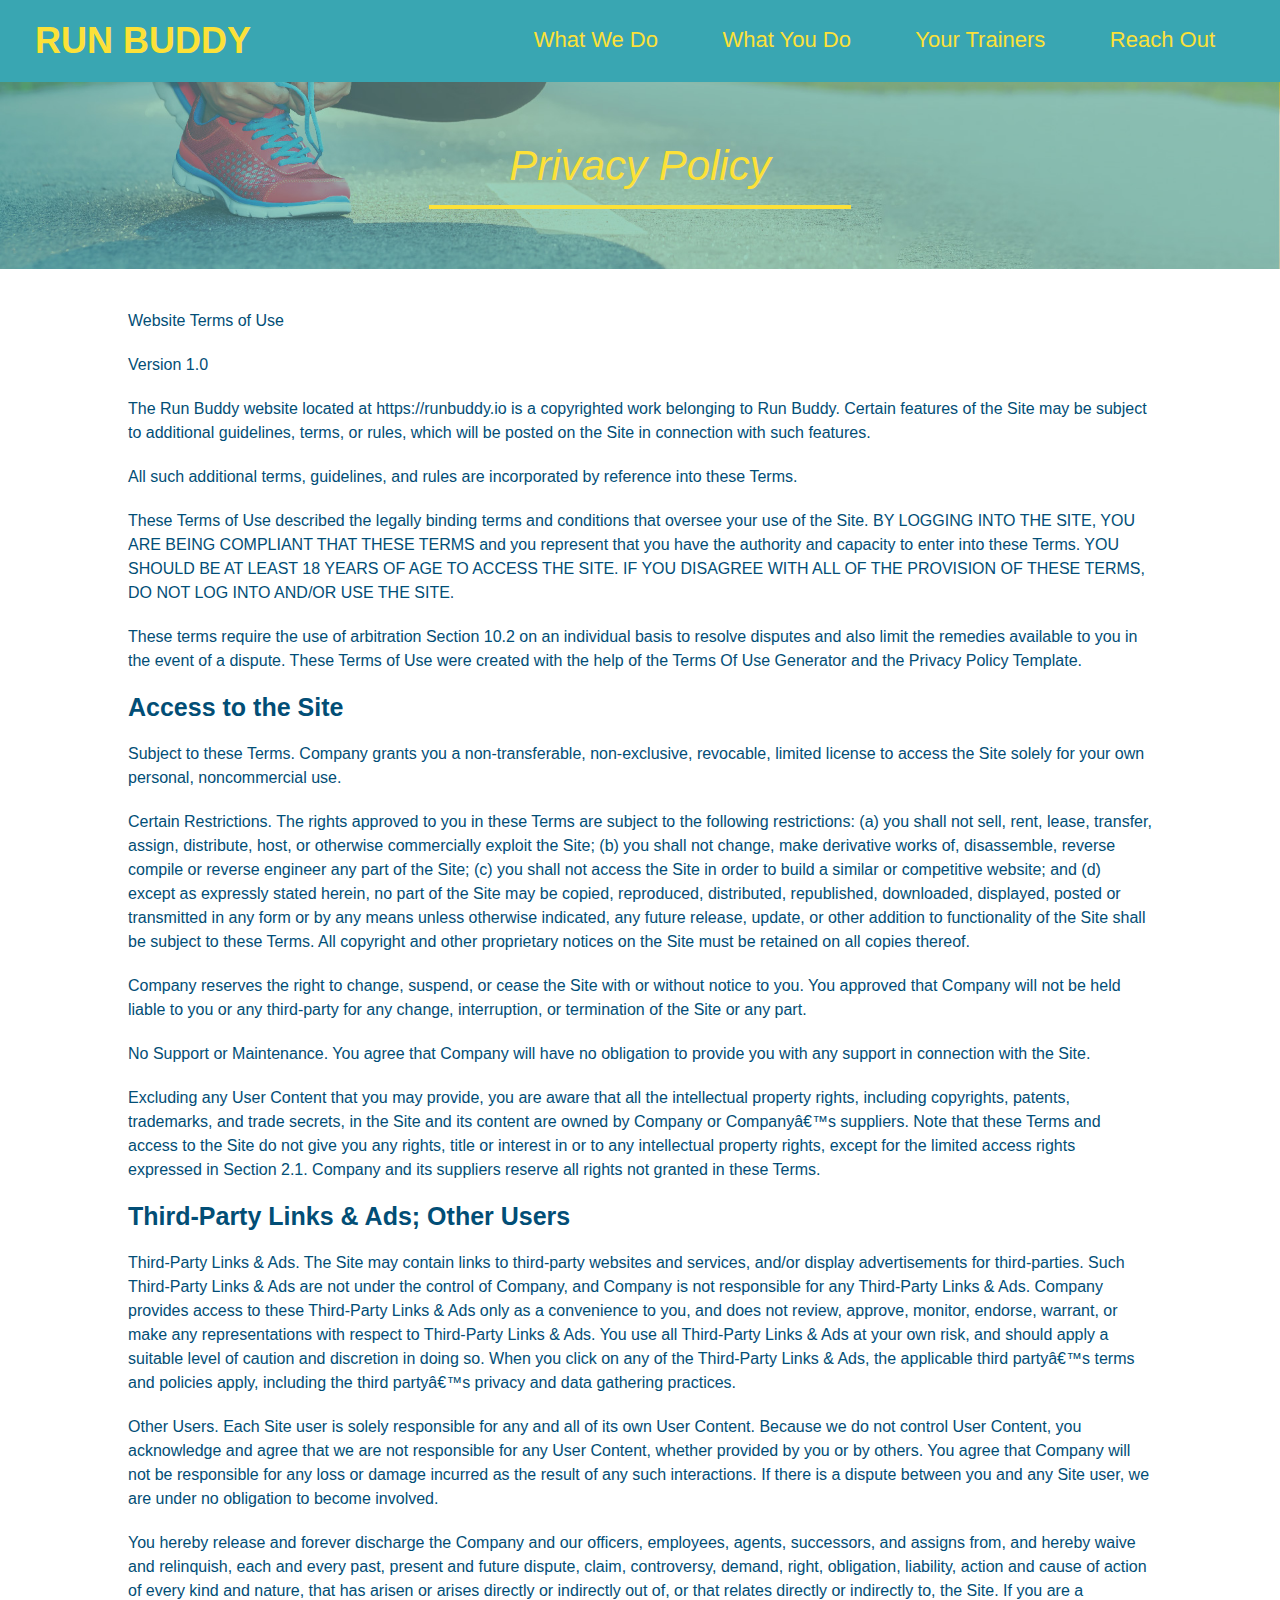
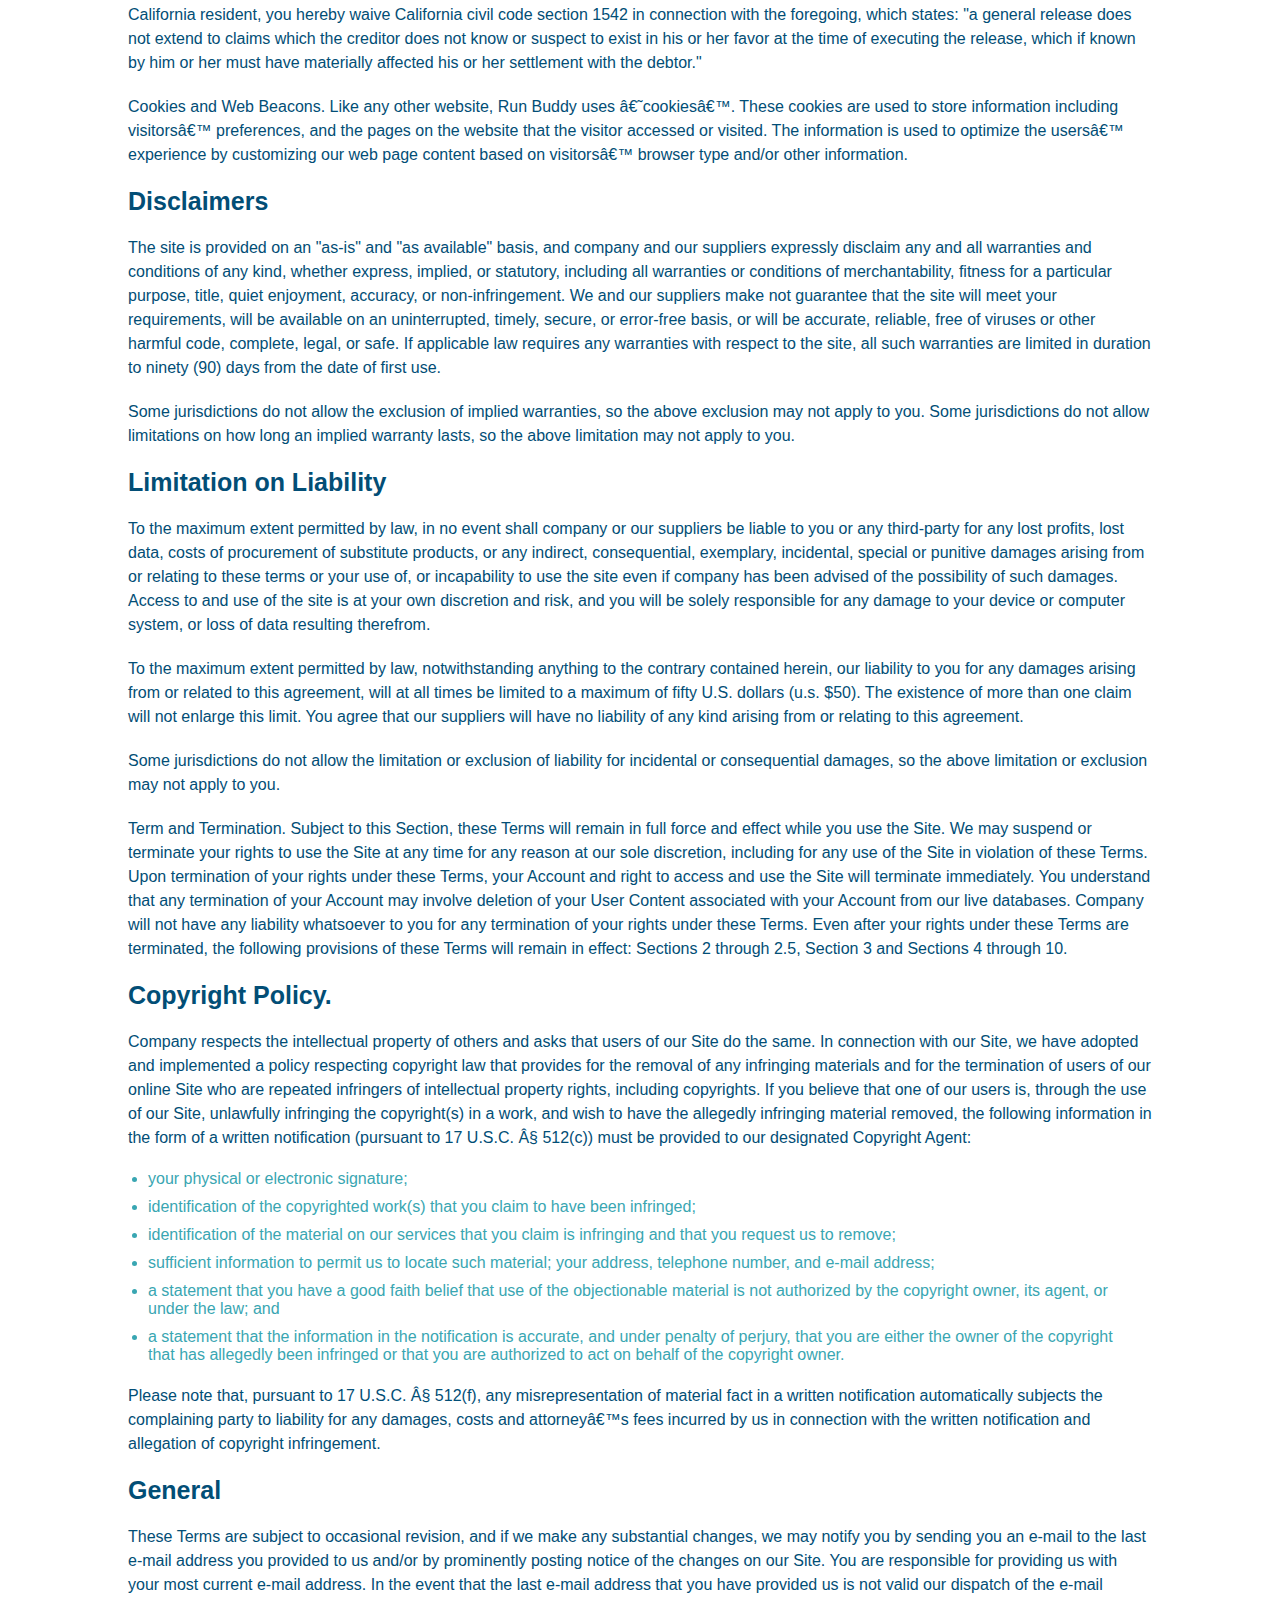
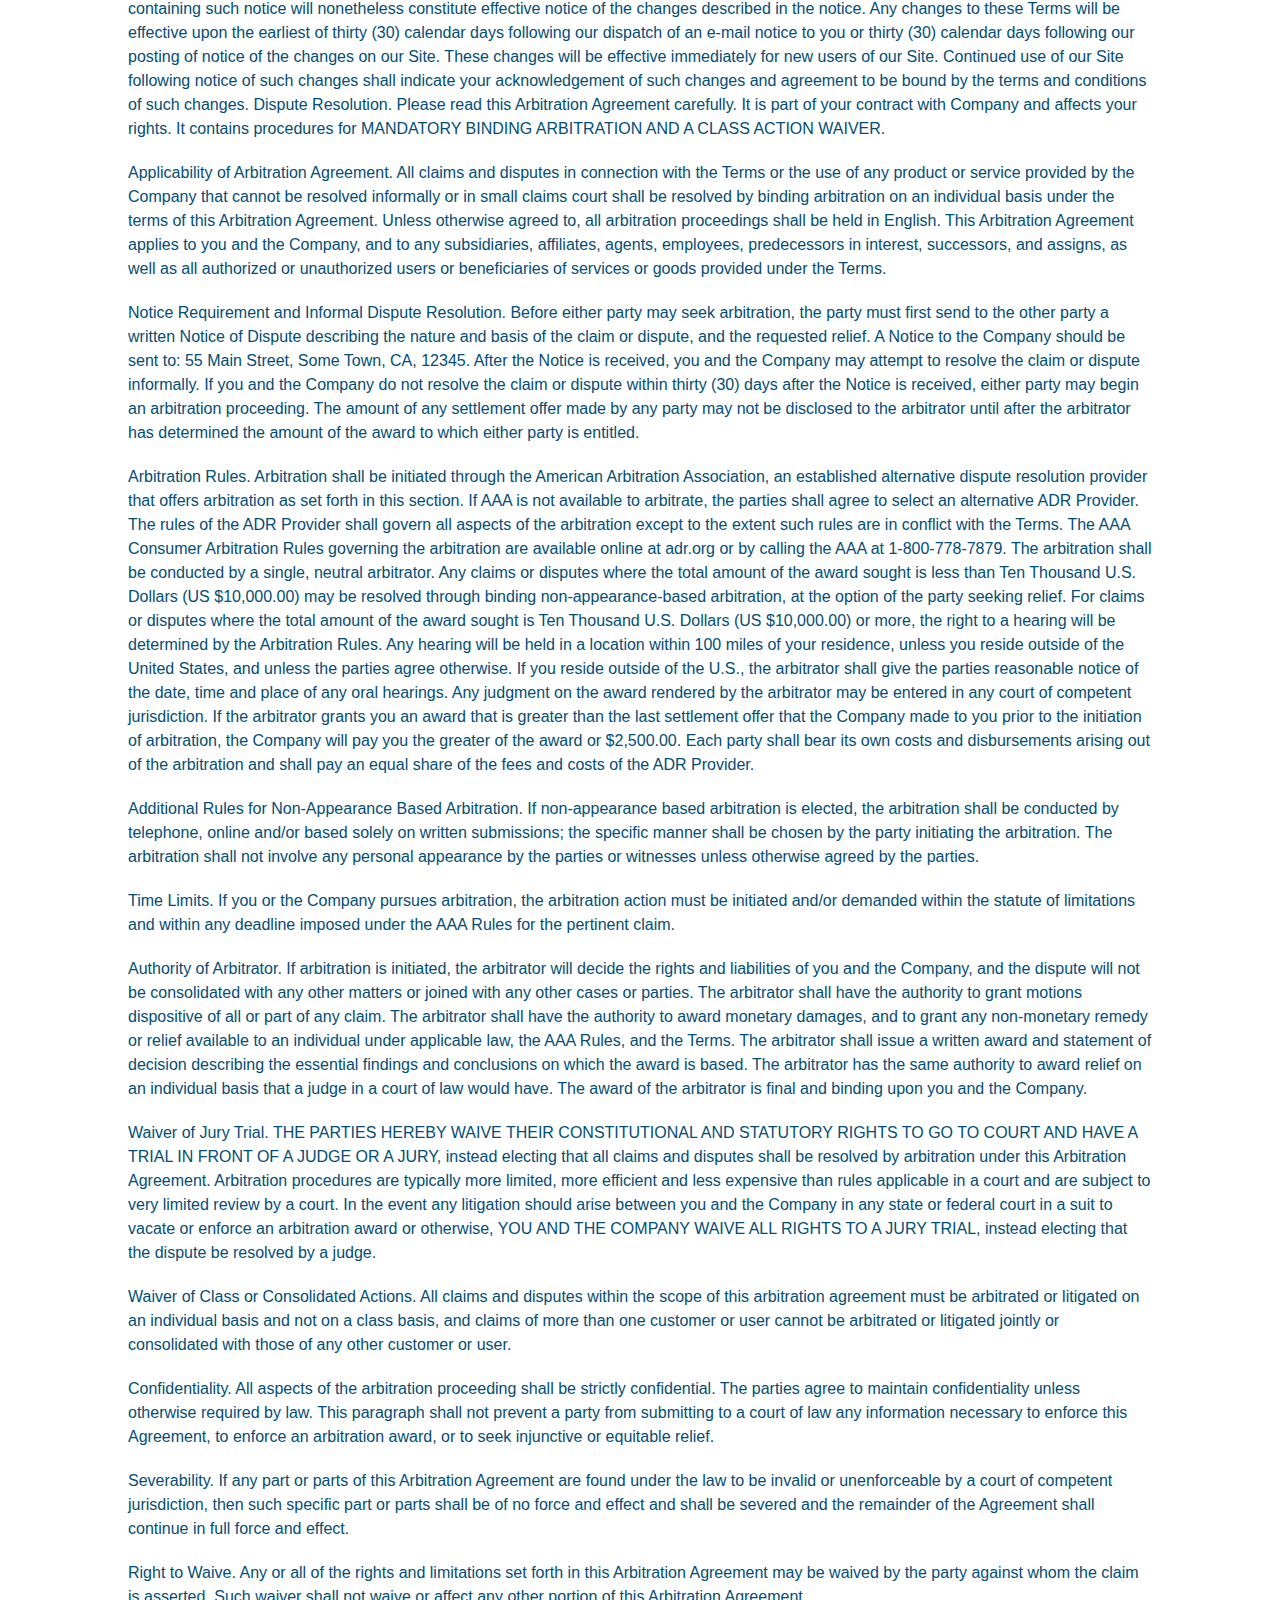
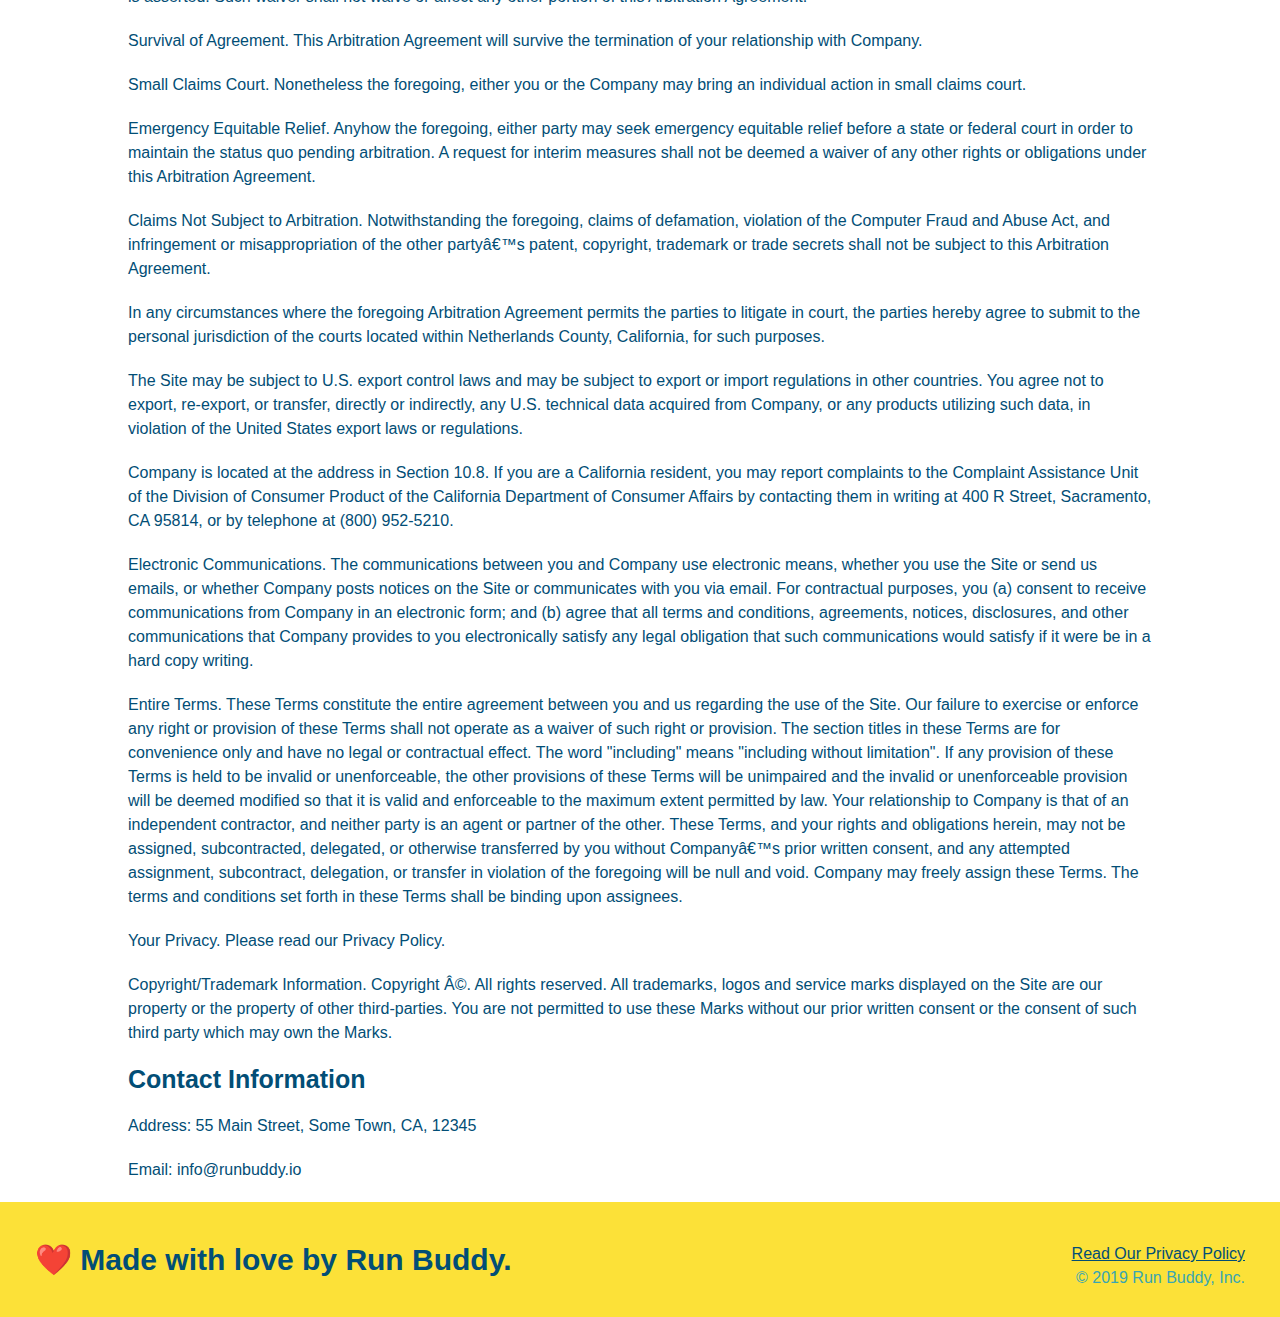
==== privacy-policy.html @ d827657f "privacy policy" ====
<!DOCTYPE html>
<html lang="en">
  <head>
    <meta charset="UTF-8" />
    <title>Privacy Policy - Run Buddy</title>
    <link rel="stylesheet" href="./assets/css/style.css">
    <link rel="stylesheet" href="./assets/css/secondary-styles.css">
  </head>
  
  <body>
    <header>
      <h1>
        <a href="/">
          RUN BUDDY
        </a>
      </h1>
      <nav>
        <!-- Unordered list element -->
        <ul>
          <!-- List item element-->
          <li>
            <!-- Anchor element -->
            <a href="./index.html#what-we-do">What We Do</a>
          </li>
          <li>
            <a href="./index.html#what-you-do">What You Do</a>
          </li>
          <li>
            <a href="./index.html#your-trainers">Your Trainers</a>
          </li>
          <li>
            <a href="./index.html#reach-out">Reach Out</a>
          </li>
        </ul>
      </nav>
    </header>
  
    <section class="hero">
      <h2 class="page-title">
        Privacy Policy
      </h2>
    </section>
  
    <article class="secondary-content">
  
      <p>
        Website Terms of Use
      </p>
  
      <p>
        Version 1.0
      </p>
  
      <p>
        The Run Buddy website located at https://runbuddy.io is a copyrighted work belonging to Run Buddy. Certain
        features of the Site may be subject to additional guidelines, terms, or rules, which will be posted on the Site
        in connection with such features.
      </p>
  
      <p>
        All such additional terms, guidelines, and rules are incorporated by reference into these Terms.
      </p>
  
      <p>
        These Terms of Use described the legally binding terms and conditions that oversee your use of the Site. BY
        LOGGING INTO THE SITE, YOU ARE BEING COMPLIANT THAT THESE TERMS and you represent that you have the authority
        and capacity to enter into these Terms. YOU SHOULD BE AT LEAST 18 YEARS OF AGE TO ACCESS THE SITE. IF YOU
        DISAGREE WITH ALL OF THE PROVISION OF THESE TERMS, DO NOT LOG INTO AND/OR USE THE SITE.
      </p>
  
      <p>
        These terms require the use of arbitration Section 10.2 on an individual basis to resolve disputes and also
        limit the remedies available to you in the event of a dispute. These Terms of Use were created with the help of
        the Terms Of Use Generator and the Privacy Policy Template.
      </p>
  
      <h3>
        Access to the Site
      </h3>
  
      <p>
        Subject to these Terms. Company grants you a non-transferable, non-exclusive, revocable, limited license to
        access the Site solely for your own personal, noncommercial use.
      </p>
  
      <p>
        Certain Restrictions. The rights approved to you in these Terms are subject to the following restrictions: (a)
        you shall not sell, rent, lease, transfer, assign, distribute, host, or otherwise commercially exploit the Site;
        (b) you shall not change, make derivative works of, disassemble, reverse compile or reverse engineer any part of
        the Site; (c) you shall not access the Site in order to build a similar or competitive website; and (d) except
        as expressly stated herein, no part of the Site may be copied, reproduced, distributed, republished, downloaded,
        displayed, posted or transmitted in any form or by any means unless otherwise indicated, any future release,
        update, or other addition to functionality of the Site shall be subject to these Terms. All copyright and other
        proprietary notices on the Site must be retained on all copies thereof.
      </p>
  
      <p>
        Company reserves the right to change, suspend, or cease the Site with or without notice to you. You approved
        that Company will not be held liable to you or any third-party for any change, interruption, or termination of
        the Site or any part.
      </p>
  
      <p>
        No Support or Maintenance. You agree that Company will have no obligation to provide you with any support in
        connection with the Site.
      </p>
  
      <p>
        Excluding any User Content that you may provide, you are aware that all the intellectual property rights,
        including copyrights, patents, trademarks, and trade secrets, in the Site and its content are owned by Company
        or Companyâ€™s suppliers. Note that these Terms and access to the Site do not give you any rights, title or
        interest in or to any intellectual property rights, except for the limited access rights expressed in Section
        2.1. Company and its suppliers reserve all rights not granted in these Terms.
      </p>
  
      <h3>
        Third-Party Links & Ads; Other Users
      </h3>
  
      <p>
        Third-Party Links & Ads. The Site may contain links to third-party websites and services, and/or display
        advertisements for third-parties. Such Third-Party Links & Ads are not under the control of Company, and Company
        is not responsible for any Third-Party Links & Ads. Company provides access to these Third-Party Links & Ads
        only as a convenience to you, and does not review, approve, monitor, endorse, warrant, or make any
        representations with respect to Third-Party Links & Ads. You use all Third-Party Links & Ads at your own risk,
        and should apply a suitable level of caution and discretion in doing so. When you click on any of the
        Third-Party Links & Ads, the applicable third partyâ€™s terms and policies apply, including the third partyâ€™s
        privacy and data gathering practices.
      </p>
  
      <p>
        Other Users. Each Site user is solely responsible for any and all of its own User Content. Because we do not
        control User Content, you acknowledge and agree that we are not responsible for any User Content, whether
        provided by you or by others. You agree that Company will not be responsible for any loss or damage incurred as
        the result of any such interactions. If there is a dispute between you and any Site user, we are under no
        obligation to become involved.
      </p>
  
      <p>
        You hereby release and forever discharge the Company and our officers, employees, agents, successors, and
        assigns from, and hereby waive and relinquish, each and every past, present and future dispute, claim,
        controversy, demand, right, obligation, liability, action and cause of action of every kind and nature, that has
        arisen or arises directly or indirectly out of, or that relates directly or indirectly to, the Site. If you are
        a California resident, you hereby waive California civil code section 1542 in connection with the foregoing,
        which states: "a general release does not extend to claims which the creditor does not know or suspect to exist
        in his or her favor at the time of executing the release, which if known by him or her must have materially
        affected his or her settlement with the debtor."
      </p>
  
      <p>
        Cookies and Web Beacons. Like any other website, Run Buddy uses â€˜cookiesâ€™. These cookies are used to store
        information including visitorsâ€™ preferences, and the pages on the website that the visitor accessed or visited.
        The information is used to optimize the usersâ€™ experience by customizing our web page content based on
        visitorsâ€™
        browser type and/or other information.
      </p>
  
      <h3>
        Disclaimers
      </h3>
  
      <p>
        The site is provided on an "as-is" and "as available" basis, and company and our suppliers expressly disclaim
        any and all warranties and conditions of any kind, whether express, implied, or statutory, including all
        warranties or conditions of merchantability, fitness for a particular purpose, title, quiet enjoyment, accuracy,
        or non-infringement. We and our suppliers make not guarantee that the site will meet your requirements, will be
        available on an uninterrupted, timely, secure, or error-free basis, or will be accurate, reliable, free of
        viruses or other harmful code, complete, legal, or safe. If applicable law requires any warranties with respect
        to the site, all such warranties are limited in duration to ninety (90) days from the date of first use.
      </p>
  
      <p>
        Some jurisdictions do not allow the exclusion of implied warranties, so the above exclusion may not apply to
        you. Some jurisdictions do not allow limitations on how long an implied warranty lasts, so the above limitation
        may not apply to you.
      </p>
  
      <h3>
        Limitation on Liability
      </h3>
  
      <p>
        To the maximum extent permitted by law, in no event shall company or our suppliers be liable to you or any
        third-party for any lost profits, lost data, costs of procurement of substitute products, or any indirect,
        consequential, exemplary, incidental, special or punitive damages arising from or relating to these terms or
        your use of, or incapability to use the site even if company has been advised of the possibility of such
        damages. Access to and use of the site is at your own discretion and risk, and you will be solely responsible
        for any damage to your device or computer system, or loss of data resulting therefrom.
      </p>
  
      <p>
        To the maximum extent permitted by law, notwithstanding anything to the contrary contained herein, our liability
        to you for any damages arising from or related to this agreement, will at all times be limited to a maximum of
        fifty U.S. dollars (u.s. $50). The existence of more than one claim will not enlarge this limit. You agree that
        our suppliers will have no liability of any kind arising from or relating to this agreement.
      </p>
  
      <p>
        Some jurisdictions do not allow the limitation or exclusion of liability for incidental or consequential
        damages, so the above limitation or exclusion may not apply to you.
      </p>
  
      <p>
        Term and Termination. Subject to this Section, these Terms will remain in full force and effect while you use
        the Site. We may suspend or terminate your rights to use the Site at any time for any reason at our sole
        discretion, including for any use of the Site in violation of these Terms. Upon termination of your rights under
        these Terms, your Account and right to access and use the Site will terminate immediately. You understand that
        any termination of your Account may involve deletion of your User Content associated with your Account from our
        live databases. Company will not have any liability whatsoever to you for any termination of your rights under
        these Terms. Even after your rights under these Terms are terminated, the following provisions of these Terms
        will remain in effect: Sections 2 through 2.5, Section 3 and Sections 4 through 10.
      </p>
  
      <h3>
        Copyright Policy.
      </h3>
  
      <p>
        Company respects the intellectual property of others and asks that users of our Site do the same. In connection
        with our Site, we have adopted and implemented a policy respecting copyright law that provides for the removal
        of any infringing materials and for the termination of users of our online Site who are repeated infringers of
        intellectual property rights, including copyrights. If you believe that one of our users is, through the use of
        our Site, unlawfully infringing the copyright(s) in a work, and wish to have the allegedly infringing material
        removed, the following information in the form of a written notification (pursuant to 17 U.S.C. Â§ 512(c)) must
        be provided to our designated Copyright Agent:
      </p>
  
      <ul>
        <li>
          your physical or electronic signature;
        </li>
        <li>
          identification of the copyrighted work(s) that you claim to have been infringed;
        </li>
        <li>
          identification of the material on our services that you claim is infringing and that you request us to remove;
        </li>
        <li>
          sufficient information to permit us to locate such material; your address, telephone number, and e-mail
          address;
        </li>
        <li>
          a statement that you have a good faith belief that use of the objectionable material is not authorized by the
          copyright owner, its agent, or under the law; and
        </li>
        <li>
          a statement that the information in the notification is accurate, and under penalty of perjury, that you are
          either the owner of the copyright that has allegedly been infringed or that you are authorized to act on
          behalf of the copyright owner.
        </li>
      </ul>
  
      <p>
        Please note that, pursuant to 17 U.S.C. Â§ 512(f), any misrepresentation of material fact in a written
        notification automatically subjects the complaining party to liability for any damages, costs and attorneyâ€™s
        fees incurred by us in connection with the written notification and allegation of copyright infringement.
      </p>
  
      <h3>
        General
      </h3>
  
      <p>
        These Terms are subject to occasional revision, and if we make any substantial changes, we may notify you by
        sending you an e-mail to the last e-mail address you provided to us and/or by prominently posting notice of the
        changes on our Site. You are responsible for providing us with your most current e-mail address. In the event
        that the last e-mail address that you have provided us is not valid our dispatch of the e-mail containing such
        notice will nonetheless constitute effective notice of the changes described in the notice. Any changes to these
        Terms will be effective upon the earliest of thirty (30) calendar days following our dispatch of an e-mail
        notice to you or thirty (30) calendar days following our posting of notice of the changes on our Site. These
        changes will be effective immediately for new users of our Site. Continued use of our Site following notice of
        such changes shall indicate your acknowledgement of such changes and agreement to be bound by the terms and
        conditions of such changes. Dispute Resolution. Please read this Arbitration Agreement carefully. It is part of
        your contract with Company and affects your rights. It contains procedures for MANDATORY BINDING ARBITRATION AND
        A CLASS ACTION WAIVER.
      </p>
  
      <p>
        Applicability of Arbitration Agreement. All claims and disputes in connection with the Terms or the use of any
        product or service provided by the Company that cannot be resolved informally or in small claims court shall be
        resolved by binding arbitration on an individual basis under the terms of this Arbitration Agreement. Unless
        otherwise agreed to, all arbitration proceedings shall be held in English. This Arbitration Agreement applies to
        you and the Company, and to any subsidiaries, affiliates, agents, employees, predecessors in interest,
        successors, and assigns, as well as all authorized or unauthorized users or beneficiaries of services or goods
        provided under the Terms.
      </p>
  
      <p>
        Notice Requirement and Informal Dispute Resolution. Before either party may seek arbitration, the party must
        first send to the other party a written Notice of Dispute describing the nature and basis of the claim or
        dispute, and the requested relief. A Notice to the Company should be sent to: 55 Main Street, Some Town, CA,
        12345. After the Notice is received, you and the Company may attempt to resolve the claim or dispute informally.
        If you and the Company do not resolve the claim or dispute within thirty (30) days after the Notice is received,
        either party may begin an arbitration proceeding. The amount of any settlement offer made by any party may not
        be disclosed to the arbitrator until after the arbitrator has determined the amount of the award to which either
        party is entitled.
      </p>
  
      <p>
        Arbitration Rules. Arbitration shall be initiated through the American Arbitration Association, an established
        alternative dispute resolution provider that offers arbitration as set forth in this section. If AAA is not
        available to arbitrate, the parties shall agree to select an alternative ADR Provider. The rules of the ADR
        Provider shall govern all aspects of the arbitration except to the extent such rules are in conflict with the
        Terms. The AAA Consumer Arbitration Rules governing the arbitration are available online at adr.org or by
        calling the AAA at 1-800-778-7879. The arbitration shall be conducted by a single, neutral arbitrator. Any
        claims or disputes where the total amount of the award sought is less than Ten Thousand U.S. Dollars (US
        $10,000.00) may be resolved through binding non-appearance-based arbitration, at the option of the party seeking
        relief. For claims or disputes where the total amount of the award sought is Ten Thousand U.S. Dollars (US
        $10,000.00) or more, the right to a hearing will be determined by the Arbitration Rules. Any hearing will be
        held in a location within 100 miles of your residence, unless you reside outside of the United States, and
        unless the parties agree otherwise. If you reside outside of the U.S., the arbitrator shall give the parties
        reasonable notice of the date, time and place of any oral hearings. Any judgment on the award rendered by the
        arbitrator may be entered in any court of competent jurisdiction. If the arbitrator grants you an award that is
        greater than the last settlement offer that the Company made to you prior to the initiation of arbitration, the
        Company will pay you the greater of the award or $2,500.00. Each party shall bear its own costs and
        disbursements arising out of the arbitration and shall pay an equal share of the fees and costs of the ADR
        Provider.
      </p>
  
      <p>
        Additional Rules for Non-Appearance Based Arbitration. If non-appearance based arbitration is elected, the
        arbitration shall be conducted by telephone, online and/or based solely on written submissions; the specific
        manner shall be chosen by the party initiating the arbitration. The arbitration shall not involve any personal
        appearance by the parties or witnesses unless otherwise agreed by the parties.
      </p>
  
      <p>
        Time Limits. If you or the Company pursues arbitration, the arbitration action must be initiated and/or demanded
        within the statute of limitations and within any deadline imposed under the AAA Rules for the pertinent claim.
      </p>
  
      <p>
        Authority of Arbitrator. If arbitration is initiated, the arbitrator will decide the rights and liabilities of
        you and the Company, and the dispute will not be consolidated with any other matters or joined with any other
        cases or parties. The arbitrator shall have the authority to grant motions dispositive of all or part of any
        claim. The arbitrator shall have the authority to award monetary damages, and to grant any non-monetary remedy
        or relief available to an individual under applicable law, the AAA Rules, and the Terms. The arbitrator shall
        issue a written award and statement of decision describing the essential findings and conclusions on which the
        award is based. The arbitrator has the same authority to award relief on an individual basis that a judge in a
        court of law would have. The award of the arbitrator is final and binding upon you and the Company.
      </p>
  
      <p>
        Waiver of Jury Trial. THE PARTIES HEREBY WAIVE THEIR CONSTITUTIONAL AND STATUTORY RIGHTS TO GO TO COURT AND HAVE
        A TRIAL IN FRONT OF A JUDGE OR A JURY, instead electing that all claims and disputes shall be resolved by
        arbitration under this Arbitration Agreement. Arbitration procedures are typically more limited, more efficient
        and less expensive than rules applicable in a court and are subject to very limited review by a court. In the
        event any litigation should arise between you and the Company in any state or federal court in a suit to vacate
        or enforce an arbitration award or otherwise, YOU AND THE COMPANY WAIVE ALL RIGHTS TO A JURY TRIAL, instead
        electing that the dispute be resolved by a judge.
      </p>
  
      <p>
        Waiver of Class or Consolidated Actions. All claims and disputes within the scope of this arbitration agreement
        must be arbitrated or litigated on an individual basis and not on a class basis, and claims of more than one
        customer or user cannot be arbitrated or litigated jointly or consolidated with those of any other customer or
        user.
      </p>
  
      <p>
        Confidentiality. All aspects of the arbitration proceeding shall be strictly confidential. The parties agree to
        maintain confidentiality unless otherwise required by law. This paragraph shall not prevent a party from
        submitting to a court of law any information necessary to enforce this Agreement, to enforce an arbitration
        award, or to seek injunctive or equitable relief.
      </p>
  
      <p>
        Severability. If any part or parts of this Arbitration Agreement are found under the law to be invalid or
        unenforceable by a court of competent jurisdiction, then such specific part or parts shall be of no force and
        effect and shall be severed and the remainder of the Agreement shall continue in full force and effect.
      </p>
  
      <p>
        Right to Waive. Any or all of the rights and limitations set forth in this Arbitration Agreement may be waived
        by the party against whom the claim is asserted. Such waiver shall not waive or affect any other portion of this
        Arbitration Agreement.
      </p>
  
      <p>
        Survival of Agreement. This Arbitration Agreement will survive the termination of your relationship with
        Company.
      </p>
  
      <p>
        Small Claims Court. Nonetheless the foregoing, either you or the Company may bring an individual action in small
        claims court.
      </p>
  
      <p>
        Emergency Equitable Relief. Anyhow the foregoing, either party may seek emergency equitable relief before a
        state or federal court in order to maintain the status quo pending arbitration. A request for interim measures
        shall not be deemed a waiver of any other rights or obligations under this Arbitration Agreement.
      </p>
  
      <p>
        Claims Not Subject to Arbitration. Notwithstanding the foregoing, claims of defamation, violation of the
        Computer Fraud and Abuse Act, and infringement or misappropriation of the other partyâ€™s patent, copyright,
        trademark or trade secrets shall not be subject to this Arbitration Agreement.
      </p>
  
      <p>
        In any circumstances where the foregoing Arbitration Agreement permits the parties to litigate in court, the
        parties hereby agree to submit to the personal jurisdiction of the courts located within Netherlands County,
        California, for such purposes.
      </p>
  
      <p>
        The Site may be subject to U.S. export control laws and may be subject to export or import regulations in other
        countries. You agree not to export, re-export, or transfer, directly or indirectly, any U.S. technical data
        acquired from Company, or any products utilizing such data, in violation of the United States export laws or
        regulations.
      </p>
  
      <p>
        Company is located at the address in Section 10.8. If you are a California resident, you may report complaints
        to the Complaint Assistance Unit of the Division of Consumer Product of the California Department of Consumer
        Affairs by contacting them in writing at 400 R Street, Sacramento, CA 95814, or by telephone at (800) 952-5210.
      </p>
  
      <p>
        Electronic Communications. The communications between you and Company use electronic means, whether you use the
        Site or send us emails, or whether Company posts notices on the Site or communicates with you via email. For
        contractual purposes, you (a) consent to receive communications from Company in an electronic form; and (b)
        agree that all terms and conditions, agreements, notices, disclosures, and other communications that Company
        provides to you electronically satisfy any legal obligation that such communications would satisfy if it were be
        in a hard copy writing.
      </p>
  
      <p>
        Entire Terms. These Terms constitute the entire agreement between you and us regarding the use of the Site. Our
        failure to exercise or enforce any right or provision of these Terms shall not operate as a waiver of such right
        or provision. The section titles in these Terms are for convenience only and have no legal or contractual
        effect. The word "including" means "including without limitation". If any provision of these Terms is held to be
        invalid or unenforceable, the other provisions of these Terms will be unimpaired and the invalid or
        unenforceable provision will be deemed modified so that it is valid and enforceable to the maximum extent
        permitted by law. Your relationship to Company is that of an independent contractor, and neither party is an
        agent or partner of the other. These Terms, and your rights and obligations herein, may not be assigned,
        subcontracted, delegated, or otherwise transferred by you without Companyâ€™s prior written consent, and any
        attempted assignment, subcontract, delegation, or transfer in violation of the foregoing will be null and void.
        Company may freely assign these Terms. The terms and conditions set forth in these Terms shall be binding upon
        assignees.
      </p>
  
      <p>
        Your Privacy. Please read our Privacy Policy.
      </p>
  
      <p>
        Copyright/Trademark Information. Copyright Â©. All rights reserved. All trademarks, logos and service marks
        displayed on the Site are our property or the property of other third-parties. You are not permitted to use
        these Marks without our prior written consent or the consent of such third party which may own the Marks.
      </p>
  
      <h3>
        Contact Information
      </h3>
  
      <p>
        Address: 55 Main Street, Some Town, CA, 12345
      </p>
  
      <p>
        Email: info@runbuddy.io
      </p>
  
    </article>
  
  
    <!-- footer -->
    <footer>
      <h2>❤️ Made with love by Run Buddy.</h2>
      <div>
        <a href="#">Read Our Privacy Policy</a><br />
        &copy; 2019 Run Buddy, Inc.
      </div>
    </footer>
  </body>
  
  </html>
---- assets/css/style.css ----
* {
    margin: 0;
    padding: 0;
    box-sizing: border-box;
  }
  
  body {
    /* more on this crazy alphanumerical value in a minute! */
    color: #39a6b2;
    font-family: Helvetica, Arial, sans-serif;
  }
  
  /* apply styles to <header> */
  header {
    padding: 20px 35px;
    background-color: #39a6b2;
  }
  
  header h1 {
    font-weight: bold;
    font-size: 36px;
    color: #fce138;
    margin: 0;
    display: inline;
  }
  header a {
    text-decoration: none;
    color: #fce138;
  }
  
  header nav {
    float: right;
    margin: 7px 0;
  }
  
  header nav ul li {
    display: inline;
  }
  
  header nav ul li a {
    margin: 0 30px;
    font-weight: lighter;
    font-size: 22px;
  }
  
  footer {
    background: #fce138;
    width: 100%;
    padding: 40px 35px;
  }
  
  footer h2 {
    display: inline;
    color: #024e76;
    font-size: 30px;
    margin: 0;
  }
  
  footer div {
    float: right;
    line-height: 1.5;
    text-align: right;
  }
  
  footer a {
    color: #024e76;
  }

  section {
    padding: 60px;
  }
  
  /* Hero Style Start*/
  .hero {
    height: 600px;
    background-image: url(../css/hero-bg.jpg);
    background-size: cover;
    background-position: center;
    position: relative;
  }

  .hero-form {
    background-color: #fce138;
    padding: 20px;
    width: 500px;
    color: #024e76;
    border-style: solid;
    border-width: 3px;
    border-color: #024e76;
    position: absolute;
    bottom: 120px;
    right: 140px;
  }

  .hero-form h3 {
    font-size: 24px;
    margin: 0;
  }
  
  .hero-form p {
    margin: 5px 0 15px 0;
  }

  .form-input {
    border: 1px solid #024e76;
    display: block;
    padding: 7px 15px;
    font-size: 16px;
    color: #024e76;
    width: 100%;
    margin-bottom: 15px;
  }
  .hero-form label {
    margin: 0 5px;
  }

  .hero-form button {
    color: #fce138;
    background-color: #024e76;
    border: none;
    padding: 10px 20px;
    font-size: 16px;
  }

  .intro {
    text-align: center;
  }

  .intro p {
    line-height: 1.7;
    color: #39a6b2;
    width: 80%;
    font-size: 20px;
    margin: 0 auto;
  }

  .steps {
    text-align: center;
    background: #fce138;
  }

  .section-title {
    font-size: 55px;
    color: #024e76;
    margin-bottom: 35px;
    padding: 0 100px 20px 100px;
    display: inline-block;
    border-bottom: 3px solid;
  }
  
  .primary-border {
    border-color: #fce138;
  }
  
  .secondary-border {
    border-color: #39a6b2;
  }

  .steps div {
    margin-bottom: 80px;
  }
  
  .steps img {
    width: 15%;
    margin: 10px 0;
  }
  
  .steps h3 {
    color: #024e76;
    font-size: 46px;
    margin-top: 10px;
  }
  
  .steps p {
    color: #39a6b2;
    font-size: 23px;
  }

  .steps span {
    font-size: 38px;
  }

  .trainers {
    text-align: center;
  }

  .trainer {
    width: 900px;
    margin: 0 auto 30px auto;
    background: #024e76;
    color: #fce138;
    overflow: auto;
  }

  .trainer img {
    width: 35%;
    float: left;
  }

  .trainer-bio {
    padding: 35px;
    float: left;
    width: 65%;
  }

  .text-left {
    text-align: left;
  }

  .text-right {
    text-align: right;
  }

  .trainer-bio h3 {
    font-size: 32px;
    margin-bottom: 8px;
  }
  
  .trainer-bio h4 {
    font-weight: lighter;
    font-size: 26px;
    margin-bottom: 25px;
  }
  
  .trainer-bio p {
    font-size: 17px;
    line-height: 1.3;
  }

  /* REACH OUT STYLES START */
.contact {
  text-align: center;
  background: #024e76;
}

.contact h2 {
  color: #fce138;
}

.contact-info iframe {
  width: 400px;
  height: 400px;
}

.contact-info div {
  width: 410px;
  display: inline-block;
  vertical-align: top;
  text-align: left;
  margin: 30px 0 0 60px;
  color: white;
}

.contact-info h3 {
  color: #fce138;
  font-size: 32px;
}

.contact-info p, .contact-info address {
  margin: 20px 0;
  line-height: 1.5;
  font-size: 20px;
  font-style: normal;
}

.contact-info a {
  color: #fce138;
}
---- assets/css/secondary-styles.css ----
.hero {
    background-position: bottom;
    height: auto;
    text-align: center;
    margin-bottom: 40px;
  }
  
  .page-title {
    color: #fce138;
    display: inline-block;
    border-bottom: 4px solid #fce138;
    padding: 0 80px 15px 80px;
    font-weight: normal;
    font-size: 42px;
    font-style: italic;
  }
  
  .secondary-content {
    width: 80%;
    margin: 0 auto;
    color: #024e76;
  }
  
  .secondary-content h3 {
    font-size: 25px;
    margin: 20px 0;
  }
  
  .secondary-content p {
    font-size: 16px;
    line-height: 1.5;
    margin: 20px 0;
  }
  
  .secondary-content ul {
    margin: 15px 20px;
  }
  
  .secondary-content li {
    color: #39a6b2;
    margin: 10px 0;
  }
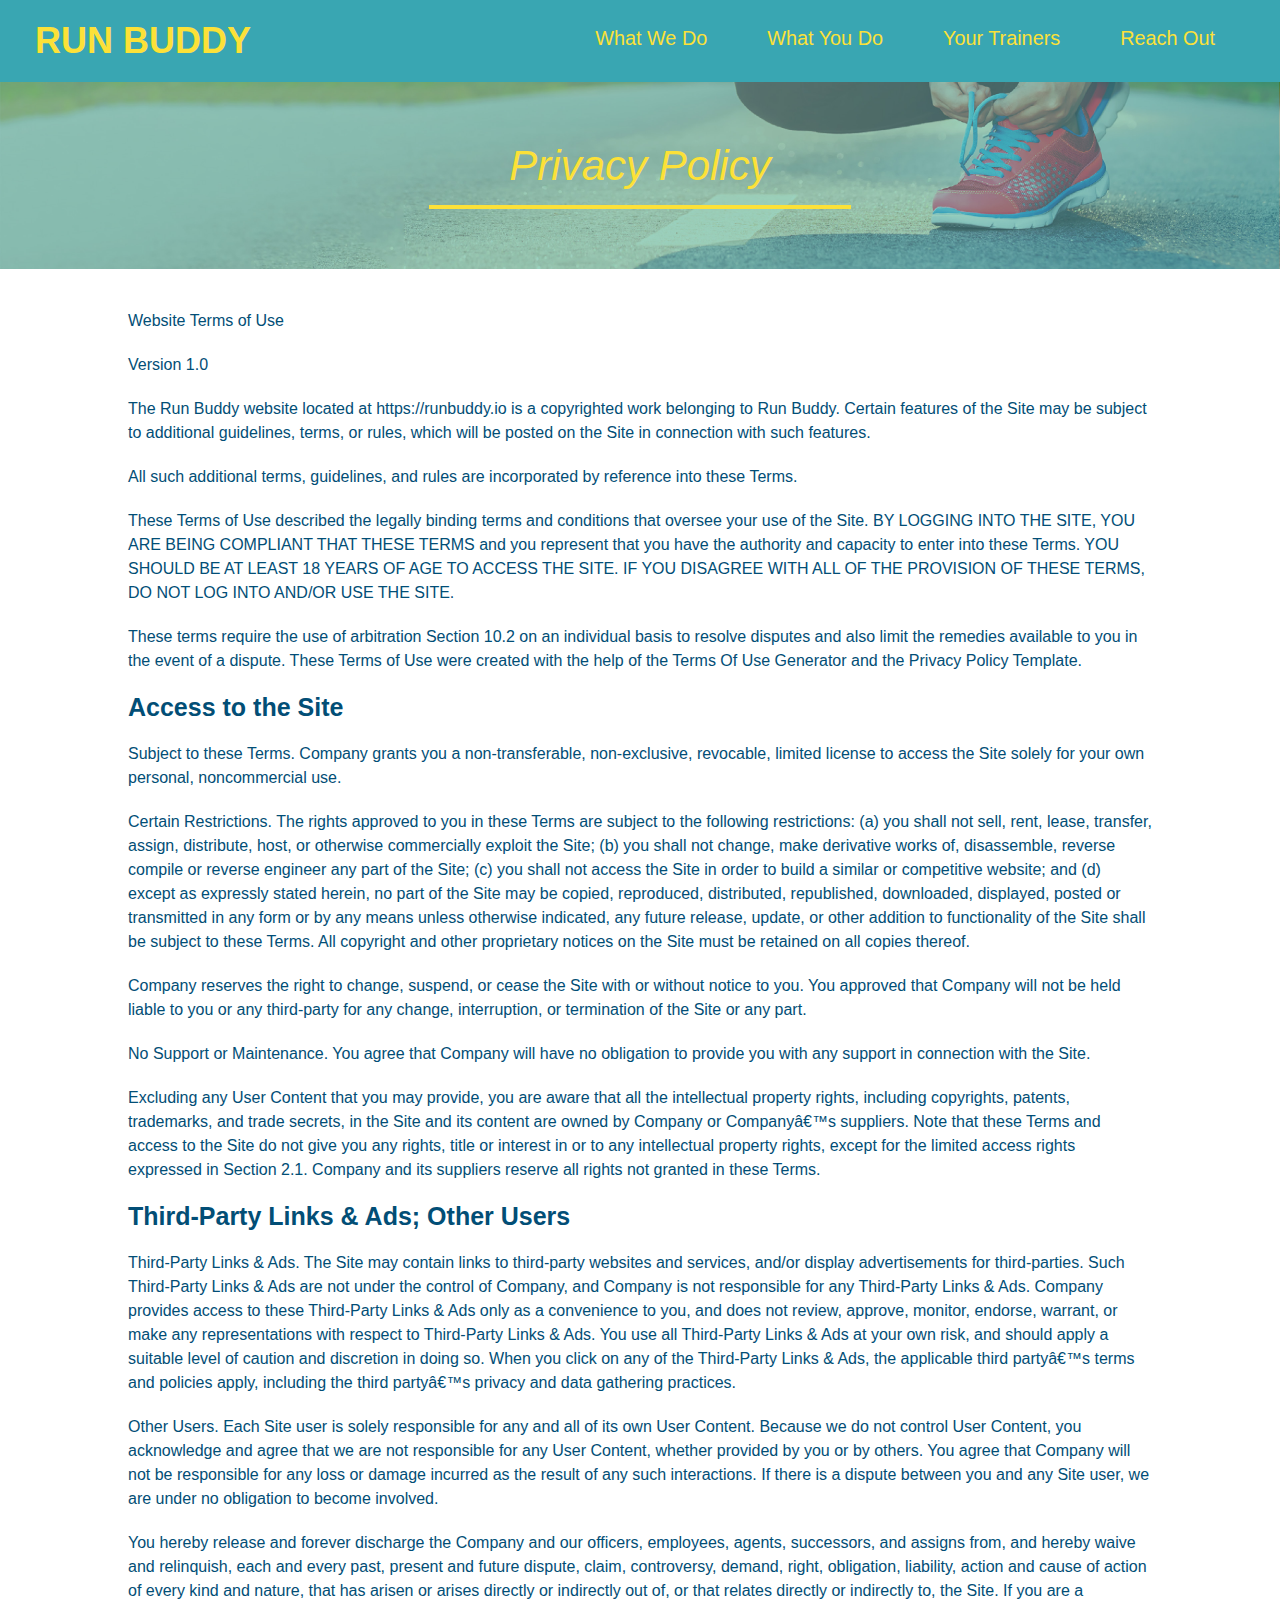
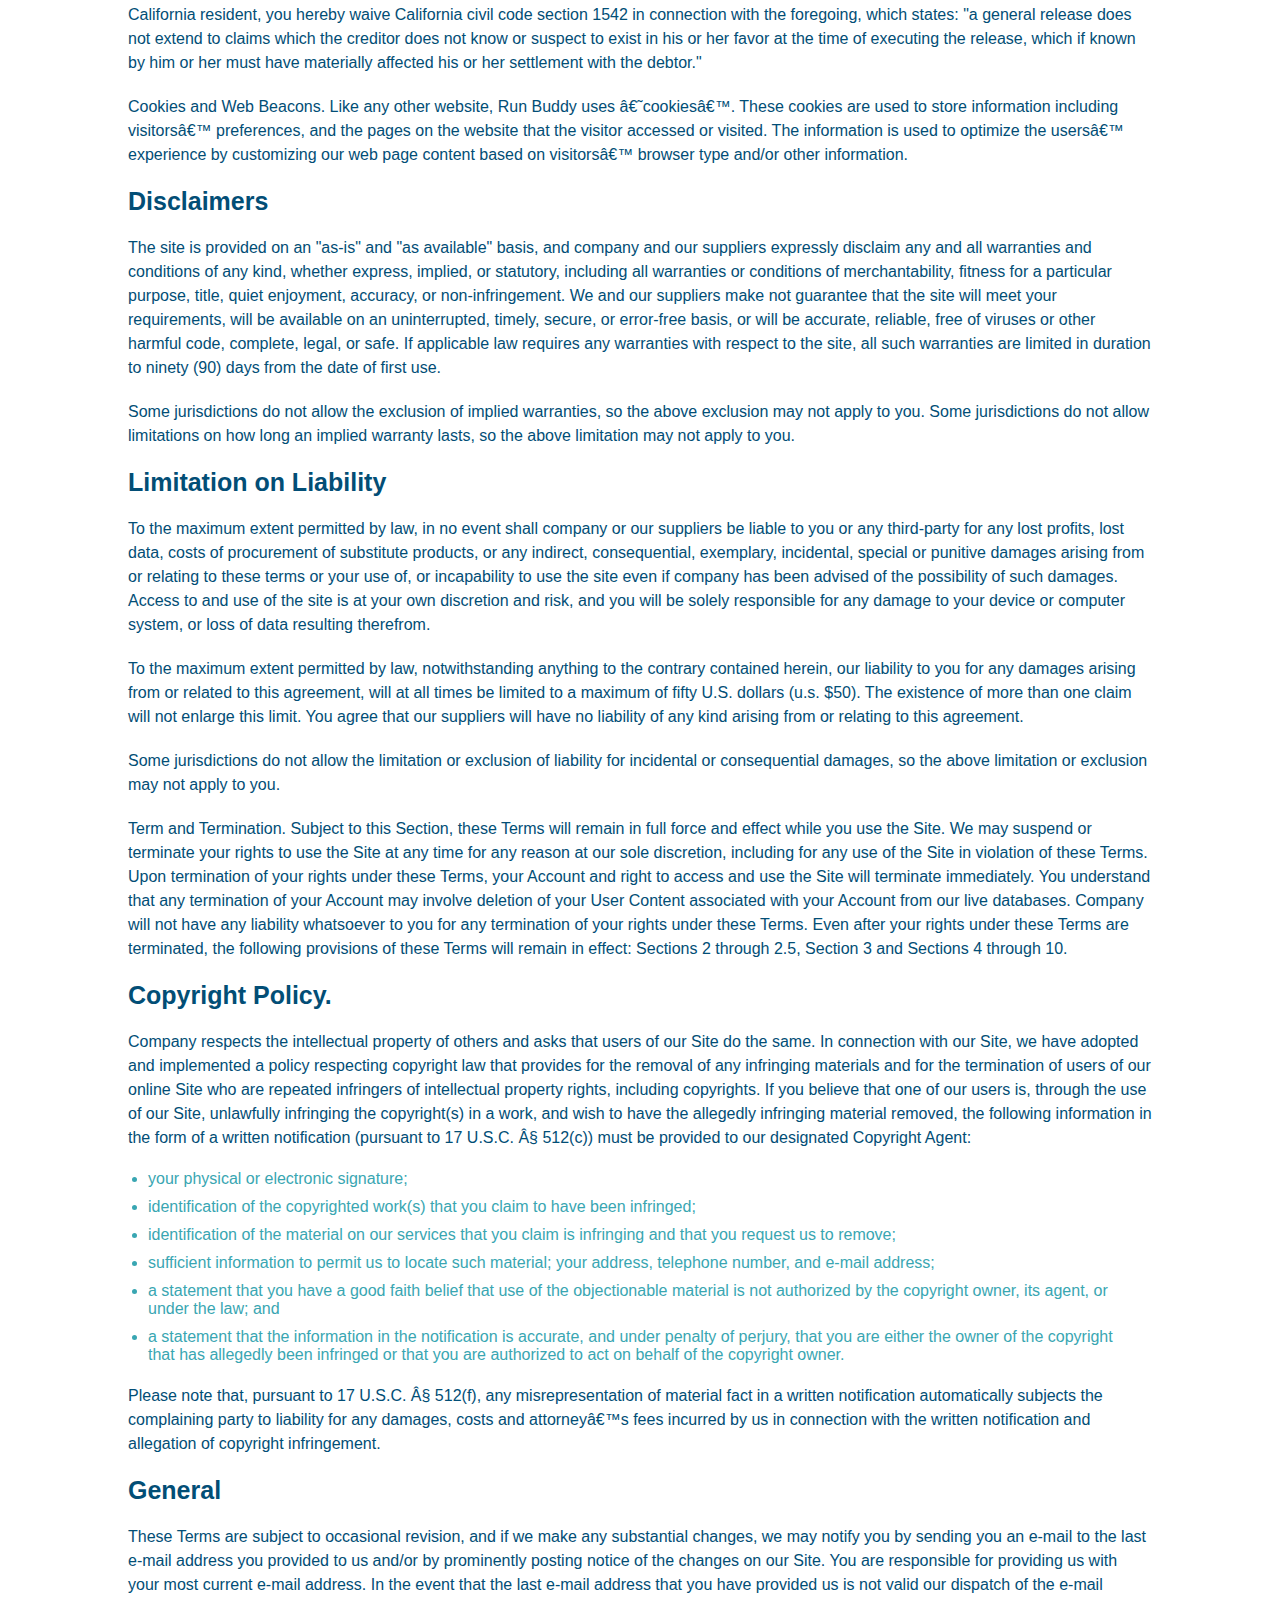
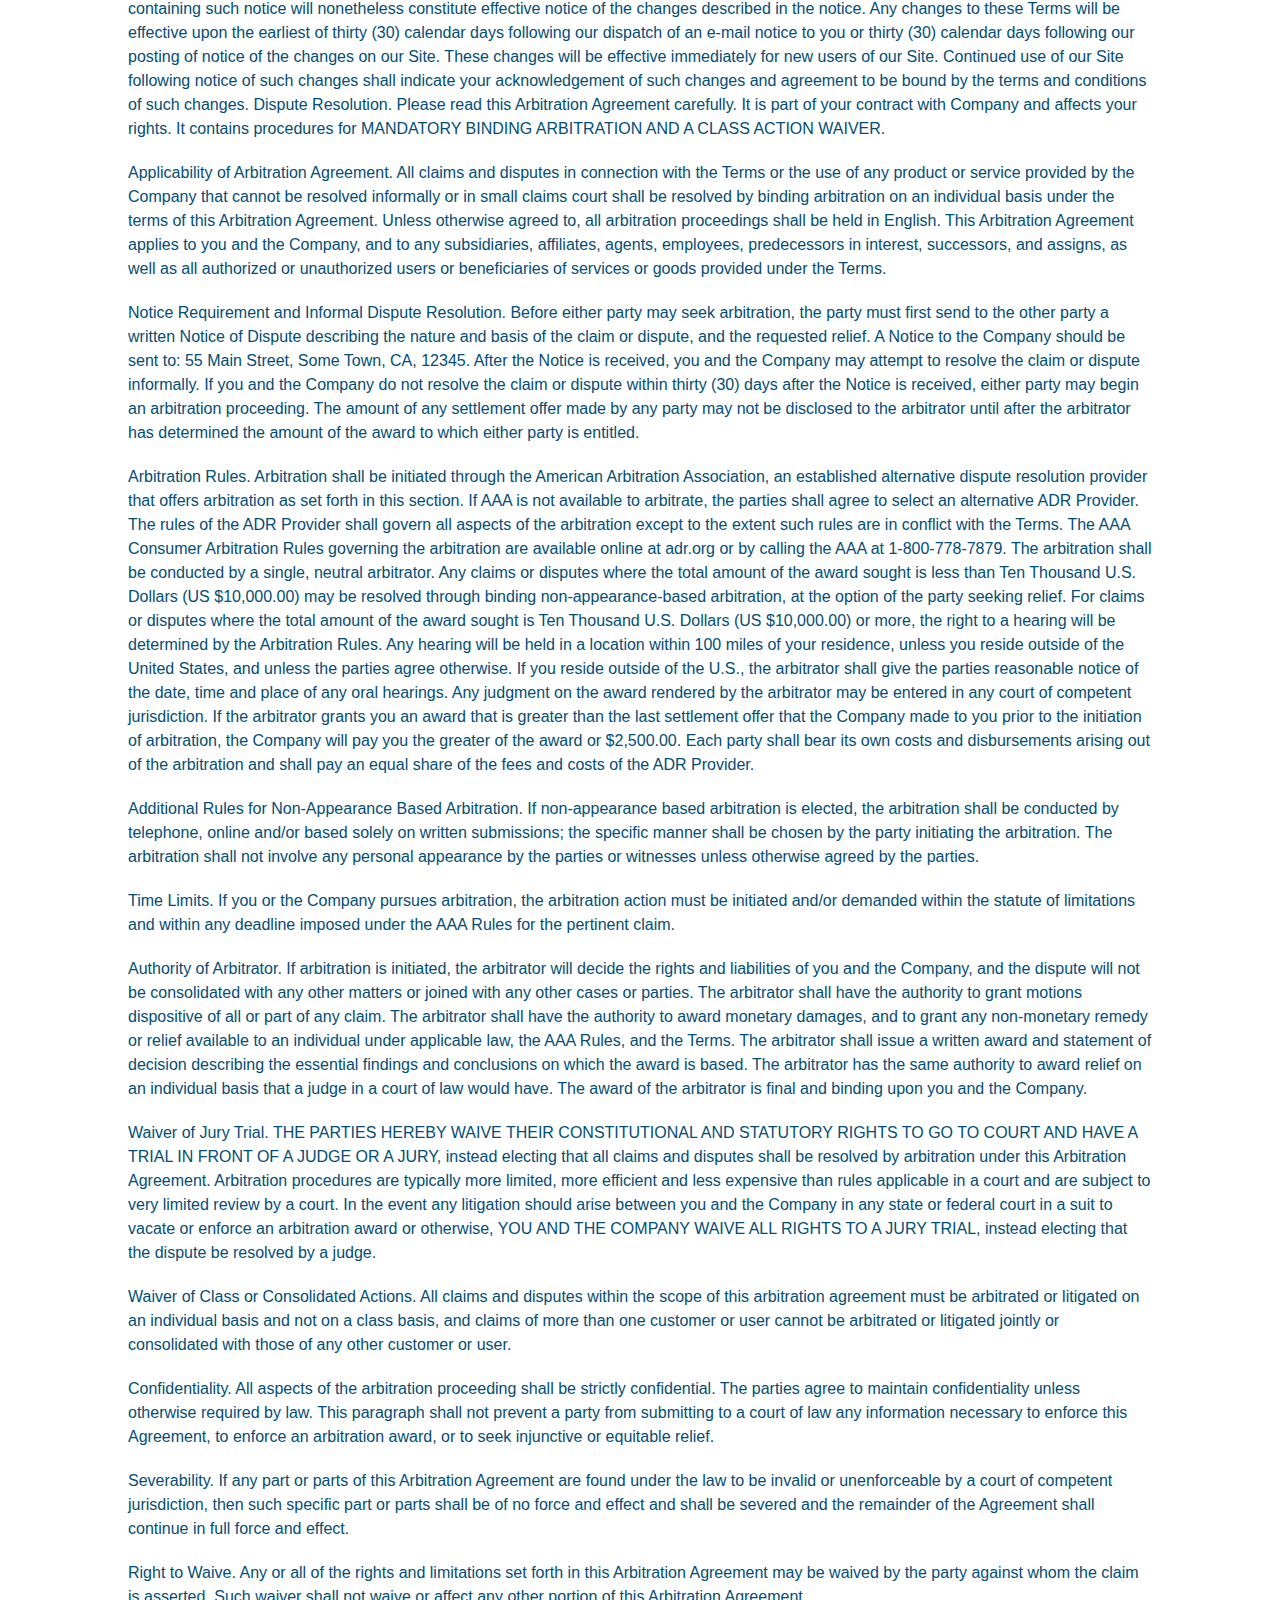
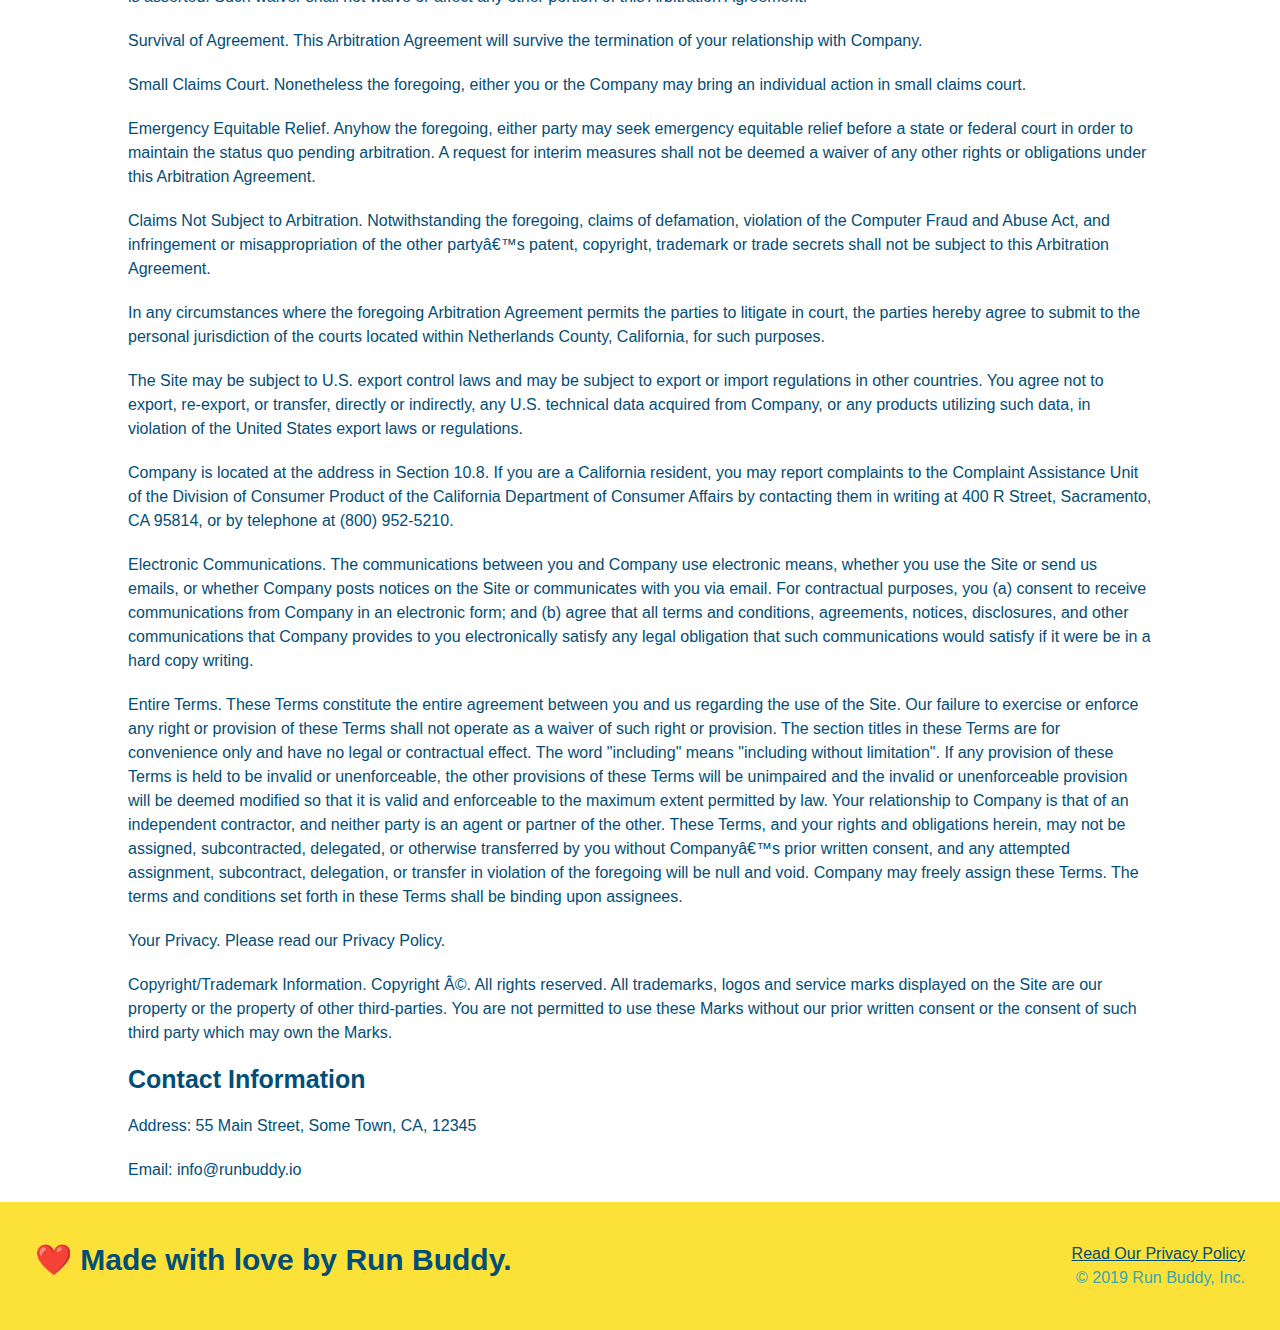
==== commit 977c7ac9: "update flex" ====
--- a/privacy-policy.html
+++ b/privacy-policy.html
@@ -1,479 +1,480 @@
-<!DOCTYPE html>
-<html lang="en">
-  <head>
-    <meta charset="UTF-8" />
-    <title>Privacy Policy - Run Buddy</title>
-    <link rel="stylesheet" href="./assets/css/style.css">
-    <link rel="stylesheet" href="./assets/css/secondary-styles.css">
-  </head>
-  
-  <body>
-    <header>
-      <h1>
-        <a href="/">
-          RUN BUDDY
-        </a>
-      </h1>
-      <nav>
-        <!-- Unordered list element -->
-        <ul>
-          <!-- List item element-->
-          <li>
-            <!-- Anchor element -->
-            <a href="./index.html#what-we-do">What We Do</a>
-          </li>
-          <li>
-            <a href="./index.html#what-you-do">What You Do</a>
-          </li>
-          <li>
-            <a href="./index.html#your-trainers">Your Trainers</a>
-          </li>
-          <li>
-            <a href="./index.html#reach-out">Reach Out</a>
-          </li>
-        </ul>
-      </nav>
-    </header>
-  
-    <section class="hero">
-      <h2 class="page-title">
-        Privacy Policy
-      </h2>
-    </section>
-  
-    <article class="secondary-content">
-  
-      <p>
-        Website Terms of Use
-      </p>
-  
-      <p>
-        Version 1.0
-      </p>
-  
-      <p>
-        The Run Buddy website located at https://runbuddy.io is a copyrighted work belonging to Run Buddy. Certain
-        features of the Site may be subject to additional guidelines, terms, or rules, which will be posted on the Site
-        in connection with such features.
-      </p>
-  
-      <p>
-        All such additional terms, guidelines, and rules are incorporated by reference into these Terms.
-      </p>
-  
-      <p>
-        These Terms of Use described the legally binding terms and conditions that oversee your use of the Site. BY
-        LOGGING INTO THE SITE, YOU ARE BEING COMPLIANT THAT THESE TERMS and you represent that you have the authority
-        and capacity to enter into these Terms. YOU SHOULD BE AT LEAST 18 YEARS OF AGE TO ACCESS THE SITE. IF YOU
-        DISAGREE WITH ALL OF THE PROVISION OF THESE TERMS, DO NOT LOG INTO AND/OR USE THE SITE.
-      </p>
-  
-      <p>
-        These terms require the use of arbitration Section 10.2 on an individual basis to resolve disputes and also
-        limit the remedies available to you in the event of a dispute. These Terms of Use were created with the help of
-        the Terms Of Use Generator and the Privacy Policy Template.
-      </p>
-  
-      <h3>
-        Access to the Site
-      </h3>
-  
-      <p>
-        Subject to these Terms. Company grants you a non-transferable, non-exclusive, revocable, limited license to
-        access the Site solely for your own personal, noncommercial use.
-      </p>
-  
-      <p>
-        Certain Restrictions. The rights approved to you in these Terms are subject to the following restrictions: (a)
-        you shall not sell, rent, lease, transfer, assign, distribute, host, or otherwise commercially exploit the Site;
-        (b) you shall not change, make derivative works of, disassemble, reverse compile or reverse engineer any part of
-        the Site; (c) you shall not access the Site in order to build a similar or competitive website; and (d) except
-        as expressly stated herein, no part of the Site may be copied, reproduced, distributed, republished, downloaded,
-        displayed, posted or transmitted in any form or by any means unless otherwise indicated, any future release,
-        update, or other addition to functionality of the Site shall be subject to these Terms. All copyright and other
-        proprietary notices on the Site must be retained on all copies thereof.
-      </p>
-  
-      <p>
-        Company reserves the right to change, suspend, or cease the Site with or without notice to you. You approved
-        that Company will not be held liable to you or any third-party for any change, interruption, or termination of
-        the Site or any part.
-      </p>
-  
-      <p>
-        No Support or Maintenance. You agree that Company will have no obligation to provide you with any support in
-        connection with the Site.
-      </p>
-  
-      <p>
-        Excluding any User Content that you may provide, you are aware that all the intellectual property rights,
-        including copyrights, patents, trademarks, and trade secrets, in the Site and its content are owned by Company
-        or Companyâ€™s suppliers. Note that these Terms and access to the Site do not give you any rights, title or
-        interest in or to any intellectual property rights, except for the limited access rights expressed in Section
-        2.1. Company and its suppliers reserve all rights not granted in these Terms.
-      </p>
-  
-      <h3>
-        Third-Party Links & Ads; Other Users
-      </h3>
-  
-      <p>
-        Third-Party Links & Ads. The Site may contain links to third-party websites and services, and/or display
-        advertisements for third-parties. Such Third-Party Links & Ads are not under the control of Company, and Company
-        is not responsible for any Third-Party Links & Ads. Company provides access to these Third-Party Links & Ads
-        only as a convenience to you, and does not review, approve, monitor, endorse, warrant, or make any
-        representations with respect to Third-Party Links & Ads. You use all Third-Party Links & Ads at your own risk,
-        and should apply a suitable level of caution and discretion in doing so. When you click on any of the
-        Third-Party Links & Ads, the applicable third partyâ€™s terms and policies apply, including the third partyâ€™s
-        privacy and data gathering practices.
-      </p>
-  
-      <p>
-        Other Users. Each Site user is solely responsible for any and all of its own User Content. Because we do not
-        control User Content, you acknowledge and agree that we are not responsible for any User Content, whether
-        provided by you or by others. You agree that Company will not be responsible for any loss or damage incurred as
-        the result of any such interactions. If there is a dispute between you and any Site user, we are under no
-        obligation to become involved.
-      </p>
-  
-      <p>
-        You hereby release and forever discharge the Company and our officers, employees, agents, successors, and
-        assigns from, and hereby waive and relinquish, each and every past, present and future dispute, claim,
-        controversy, demand, right, obligation, liability, action and cause of action of every kind and nature, that has
-        arisen or arises directly or indirectly out of, or that relates directly or indirectly to, the Site. If you are
-        a California resident, you hereby waive California civil code section 1542 in connection with the foregoing,
-        which states: "a general release does not extend to claims which the creditor does not know or suspect to exist
-        in his or her favor at the time of executing the release, which if known by him or her must have materially
-        affected his or her settlement with the debtor."
-      </p>
-  
-      <p>
-        Cookies and Web Beacons. Like any other website, Run Buddy uses â€˜cookiesâ€™. These cookies are used to store
-        information including visitorsâ€™ preferences, and the pages on the website that the visitor accessed or visited.
-        The information is used to optimize the usersâ€™ experience by customizing our web page content based on
-        visitorsâ€™
-        browser type and/or other information.
-      </p>
-  
-      <h3>
-        Disclaimers
-      </h3>
-  
-      <p>
-        The site is provided on an "as-is" and "as available" basis, and company and our suppliers expressly disclaim
-        any and all warranties and conditions of any kind, whether express, implied, or statutory, including all
-        warranties or conditions of merchantability, fitness for a particular purpose, title, quiet enjoyment, accuracy,
-        or non-infringement. We and our suppliers make not guarantee that the site will meet your requirements, will be
-        available on an uninterrupted, timely, secure, or error-free basis, or will be accurate, reliable, free of
-        viruses or other harmful code, complete, legal, or safe. If applicable law requires any warranties with respect
-        to the site, all such warranties are limited in duration to ninety (90) days from the date of first use.
-      </p>
-  
-      <p>
-        Some jurisdictions do not allow the exclusion of implied warranties, so the above exclusion may not apply to
-        you. Some jurisdictions do not allow limitations on how long an implied warranty lasts, so the above limitation
-        may not apply to you.
-      </p>
-  
-      <h3>
-        Limitation on Liability
-      </h3>
-  
-      <p>
-        To the maximum extent permitted by law, in no event shall company or our suppliers be liable to you or any
-        third-party for any lost profits, lost data, costs of procurement of substitute products, or any indirect,
-        consequential, exemplary, incidental, special or punitive damages arising from or relating to these terms or
-        your use of, or incapability to use the site even if company has been advised of the possibility of such
-        damages. Access to and use of the site is at your own discretion and risk, and you will be solely responsible
-        for any damage to your device or computer system, or loss of data resulting therefrom.
-      </p>
-  
-      <p>
-        To the maximum extent permitted by law, notwithstanding anything to the contrary contained herein, our liability
-        to you for any damages arising from or related to this agreement, will at all times be limited to a maximum of
-        fifty U.S. dollars (u.s. $50). The existence of more than one claim will not enlarge this limit. You agree that
-        our suppliers will have no liability of any kind arising from or relating to this agreement.
-      </p>
-  
-      <p>
-        Some jurisdictions do not allow the limitation or exclusion of liability for incidental or consequential
-        damages, so the above limitation or exclusion may not apply to you.
-      </p>
-  
-      <p>
-        Term and Termination. Subject to this Section, these Terms will remain in full force and effect while you use
-        the Site. We may suspend or terminate your rights to use the Site at any time for any reason at our sole
-        discretion, including for any use of the Site in violation of these Terms. Upon termination of your rights under
-        these Terms, your Account and right to access and use the Site will terminate immediately. You understand that
-        any termination of your Account may involve deletion of your User Content associated with your Account from our
-        live databases. Company will not have any liability whatsoever to you for any termination of your rights under
-        these Terms. Even after your rights under these Terms are terminated, the following provisions of these Terms
-        will remain in effect: Sections 2 through 2.5, Section 3 and Sections 4 through 10.
-      </p>
-  
-      <h3>
-        Copyright Policy.
-      </h3>
-  
-      <p>
-        Company respects the intellectual property of others and asks that users of our Site do the same. In connection
-        with our Site, we have adopted and implemented a policy respecting copyright law that provides for the removal
-        of any infringing materials and for the termination of users of our online Site who are repeated infringers of
-        intellectual property rights, including copyrights. If you believe that one of our users is, through the use of
-        our Site, unlawfully infringing the copyright(s) in a work, and wish to have the allegedly infringing material
-        removed, the following information in the form of a written notification (pursuant to 17 U.S.C. Â§ 512(c)) must
-        be provided to our designated Copyright Agent:
-      </p>
-  
-      <ul>
-        <li>
-          your physical or electronic signature;
-        </li>
-        <li>
-          identification of the copyrighted work(s) that you claim to have been infringed;
-        </li>
-        <li>
-          identification of the material on our services that you claim is infringing and that you request us to remove;
-        </li>
-        <li>
-          sufficient information to permit us to locate such material; your address, telephone number, and e-mail
-          address;
-        </li>
-        <li>
-          a statement that you have a good faith belief that use of the objectionable material is not authorized by the
-          copyright owner, its agent, or under the law; and
-        </li>
-        <li>
-          a statement that the information in the notification is accurate, and under penalty of perjury, that you are
-          either the owner of the copyright that has allegedly been infringed or that you are authorized to act on
-          behalf of the copyright owner.
-        </li>
-      </ul>
-  
-      <p>
-        Please note that, pursuant to 17 U.S.C. Â§ 512(f), any misrepresentation of material fact in a written
-        notification automatically subjects the complaining party to liability for any damages, costs and attorneyâ€™s
-        fees incurred by us in connection with the written notification and allegation of copyright infringement.
-      </p>
-  
-      <h3>
-        General
-      </h3>
-  
-      <p>
-        These Terms are subject to occasional revision, and if we make any substantial changes, we may notify you by
-        sending you an e-mail to the last e-mail address you provided to us and/or by prominently posting notice of the
-        changes on our Site. You are responsible for providing us with your most current e-mail address. In the event
-        that the last e-mail address that you have provided us is not valid our dispatch of the e-mail containing such
-        notice will nonetheless constitute effective notice of the changes described in the notice. Any changes to these
-        Terms will be effective upon the earliest of thirty (30) calendar days following our dispatch of an e-mail
-        notice to you or thirty (30) calendar days following our posting of notice of the changes on our Site. These
-        changes will be effective immediately for new users of our Site. Continued use of our Site following notice of
-        such changes shall indicate your acknowledgement of such changes and agreement to be bound by the terms and
-        conditions of such changes. Dispute Resolution. Please read this Arbitration Agreement carefully. It is part of
-        your contract with Company and affects your rights. It contains procedures for MANDATORY BINDING ARBITRATION AND
-        A CLASS ACTION WAIVER.
-      </p>
-  
-      <p>
-        Applicability of Arbitration Agreement. All claims and disputes in connection with the Terms or the use of any
-        product or service provided by the Company that cannot be resolved informally or in small claims court shall be
-        resolved by binding arbitration on an individual basis under the terms of this Arbitration Agreement. Unless
-        otherwise agreed to, all arbitration proceedings shall be held in English. This Arbitration Agreement applies to
-        you and the Company, and to any subsidiaries, affiliates, agents, employees, predecessors in interest,
-        successors, and assigns, as well as all authorized or unauthorized users or beneficiaries of services or goods
-        provided under the Terms.
-      </p>
-  
-      <p>
-        Notice Requirement and Informal Dispute Resolution. Before either party may seek arbitration, the party must
-        first send to the other party a written Notice of Dispute describing the nature and basis of the claim or
-        dispute, and the requested relief. A Notice to the Company should be sent to: 55 Main Street, Some Town, CA,
-        12345. After the Notice is received, you and the Company may attempt to resolve the claim or dispute informally.
-        If you and the Company do not resolve the claim or dispute within thirty (30) days after the Notice is received,
-        either party may begin an arbitration proceeding. The amount of any settlement offer made by any party may not
-        be disclosed to the arbitrator until after the arbitrator has determined the amount of the award to which either
-        party is entitled.
-      </p>
-  
-      <p>
-        Arbitration Rules. Arbitration shall be initiated through the American Arbitration Association, an established
-        alternative dispute resolution provider that offers arbitration as set forth in this section. If AAA is not
-        available to arbitrate, the parties shall agree to select an alternative ADR Provider. The rules of the ADR
-        Provider shall govern all aspects of the arbitration except to the extent such rules are in conflict with the
-        Terms. The AAA Consumer Arbitration Rules governing the arbitration are available online at adr.org or by
-        calling the AAA at 1-800-778-7879. The arbitration shall be conducted by a single, neutral arbitrator. Any
-        claims or disputes where the total amount of the award sought is less than Ten Thousand U.S. Dollars (US
-        $10,000.00) may be resolved through binding non-appearance-based arbitration, at the option of the party seeking
-        relief. For claims or disputes where the total amount of the award sought is Ten Thousand U.S. Dollars (US
-        $10,000.00) or more, the right to a hearing will be determined by the Arbitration Rules. Any hearing will be
-        held in a location within 100 miles of your residence, unless you reside outside of the United States, and
-        unless the parties agree otherwise. If you reside outside of the U.S., the arbitrator shall give the parties
-        reasonable notice of the date, time and place of any oral hearings. Any judgment on the award rendered by the
-        arbitrator may be entered in any court of competent jurisdiction. If the arbitrator grants you an award that is
-        greater than the last settlement offer that the Company made to you prior to the initiation of arbitration, the
-        Company will pay you the greater of the award or $2,500.00. Each party shall bear its own costs and
-        disbursements arising out of the arbitration and shall pay an equal share of the fees and costs of the ADR
-        Provider.
-      </p>
-  
-      <p>
-        Additional Rules for Non-Appearance Based Arbitration. If non-appearance based arbitration is elected, the
-        arbitration shall be conducted by telephone, online and/or based solely on written submissions; the specific
-        manner shall be chosen by the party initiating the arbitration. The arbitration shall not involve any personal
-        appearance by the parties or witnesses unless otherwise agreed by the parties.
-      </p>
-  
-      <p>
-        Time Limits. If you or the Company pursues arbitration, the arbitration action must be initiated and/or demanded
-        within the statute of limitations and within any deadline imposed under the AAA Rules for the pertinent claim.
-      </p>
-  
-      <p>
-        Authority of Arbitrator. If arbitration is initiated, the arbitrator will decide the rights and liabilities of
-        you and the Company, and the dispute will not be consolidated with any other matters or joined with any other
-        cases or parties. The arbitrator shall have the authority to grant motions dispositive of all or part of any
-        claim. The arbitrator shall have the authority to award monetary damages, and to grant any non-monetary remedy
-        or relief available to an individual under applicable law, the AAA Rules, and the Terms. The arbitrator shall
-        issue a written award and statement of decision describing the essential findings and conclusions on which the
-        award is based. The arbitrator has the same authority to award relief on an individual basis that a judge in a
-        court of law would have. The award of the arbitrator is final and binding upon you and the Company.
-      </p>
-  
-      <p>
-        Waiver of Jury Trial. THE PARTIES HEREBY WAIVE THEIR CONSTITUTIONAL AND STATUTORY RIGHTS TO GO TO COURT AND HAVE
-        A TRIAL IN FRONT OF A JUDGE OR A JURY, instead electing that all claims and disputes shall be resolved by
-        arbitration under this Arbitration Agreement. Arbitration procedures are typically more limited, more efficient
-        and less expensive than rules applicable in a court and are subject to very limited review by a court. In the
-        event any litigation should arise between you and the Company in any state or federal court in a suit to vacate
-        or enforce an arbitration award or otherwise, YOU AND THE COMPANY WAIVE ALL RIGHTS TO A JURY TRIAL, instead
-        electing that the dispute be resolved by a judge.
-      </p>
-  
-      <p>
-        Waiver of Class or Consolidated Actions. All claims and disputes within the scope of this arbitration agreement
-        must be arbitrated or litigated on an individual basis and not on a class basis, and claims of more than one
-        customer or user cannot be arbitrated or litigated jointly or consolidated with those of any other customer or
-        user.
-      </p>
-  
-      <p>
-        Confidentiality. All aspects of the arbitration proceeding shall be strictly confidential. The parties agree to
-        maintain confidentiality unless otherwise required by law. This paragraph shall not prevent a party from
-        submitting to a court of law any information necessary to enforce this Agreement, to enforce an arbitration
-        award, or to seek injunctive or equitable relief.
-      </p>
-  
-      <p>
-        Severability. If any part or parts of this Arbitration Agreement are found under the law to be invalid or
-        unenforceable by a court of competent jurisdiction, then such specific part or parts shall be of no force and
-        effect and shall be severed and the remainder of the Agreement shall continue in full force and effect.
-      </p>
-  
-      <p>
-        Right to Waive. Any or all of the rights and limitations set forth in this Arbitration Agreement may be waived
-        by the party against whom the claim is asserted. Such waiver shall not waive or affect any other portion of this
-        Arbitration Agreement.
-      </p>
-  
-      <p>
-        Survival of Agreement. This Arbitration Agreement will survive the termination of your relationship with
-        Company.
-      </p>
-  
-      <p>
-        Small Claims Court. Nonetheless the foregoing, either you or the Company may bring an individual action in small
-        claims court.
-      </p>
-  
-      <p>
-        Emergency Equitable Relief. Anyhow the foregoing, either party may seek emergency equitable relief before a
-        state or federal court in order to maintain the status quo pending arbitration. A request for interim measures
-        shall not be deemed a waiver of any other rights or obligations under this Arbitration Agreement.
-      </p>
-  
-      <p>
-        Claims Not Subject to Arbitration. Notwithstanding the foregoing, claims of defamation, violation of the
-        Computer Fraud and Abuse Act, and infringement or misappropriation of the other partyâ€™s patent, copyright,
-        trademark or trade secrets shall not be subject to this Arbitration Agreement.
-      </p>
-  
-      <p>
-        In any circumstances where the foregoing Arbitration Agreement permits the parties to litigate in court, the
-        parties hereby agree to submit to the personal jurisdiction of the courts located within Netherlands County,
-        California, for such purposes.
-      </p>
-  
-      <p>
-        The Site may be subject to U.S. export control laws and may be subject to export or import regulations in other
-        countries. You agree not to export, re-export, or transfer, directly or indirectly, any U.S. technical data
-        acquired from Company, or any products utilizing such data, in violation of the United States export laws or
-        regulations.
-      </p>
-  
-      <p>
-        Company is located at the address in Section 10.8. If you are a California resident, you may report complaints
-        to the Complaint Assistance Unit of the Division of Consumer Product of the California Department of Consumer
-        Affairs by contacting them in writing at 400 R Street, Sacramento, CA 95814, or by telephone at (800) 952-5210.
-      </p>
-  
-      <p>
-        Electronic Communications. The communications between you and Company use electronic means, whether you use the
-        Site or send us emails, or whether Company posts notices on the Site or communicates with you via email. For
-        contractual purposes, you (a) consent to receive communications from Company in an electronic form; and (b)
-        agree that all terms and conditions, agreements, notices, disclosures, and other communications that Company
-        provides to you electronically satisfy any legal obligation that such communications would satisfy if it were be
-        in a hard copy writing.
-      </p>
-  
-      <p>
-        Entire Terms. These Terms constitute the entire agreement between you and us regarding the use of the Site. Our
-        failure to exercise or enforce any right or provision of these Terms shall not operate as a waiver of such right
-        or provision. The section titles in these Terms are for convenience only and have no legal or contractual
-        effect. The word "including" means "including without limitation". If any provision of these Terms is held to be
-        invalid or unenforceable, the other provisions of these Terms will be unimpaired and the invalid or
-        unenforceable provision will be deemed modified so that it is valid and enforceable to the maximum extent
-        permitted by law. Your relationship to Company is that of an independent contractor, and neither party is an
-        agent or partner of the other. These Terms, and your rights and obligations herein, may not be assigned,
-        subcontracted, delegated, or otherwise transferred by you without Companyâ€™s prior written consent, and any
-        attempted assignment, subcontract, delegation, or transfer in violation of the foregoing will be null and void.
-        Company may freely assign these Terms. The terms and conditions set forth in these Terms shall be binding upon
-        assignees.
-      </p>
-  
-      <p>
-        Your Privacy. Please read our Privacy Policy.
-      </p>
-  
-      <p>
-        Copyright/Trademark Information. Copyright Â©. All rights reserved. All trademarks, logos and service marks
-        displayed on the Site are our property or the property of other third-parties. You are not permitted to use
-        these Marks without our prior written consent or the consent of such third party which may own the Marks.
-      </p>
-  
-      <h3>
-        Contact Information
-      </h3>
-  
-      <p>
-        Address: 55 Main Street, Some Town, CA, 12345
-      </p>
-  
-      <p>
-        Email: info@runbuddy.io
-      </p>
-  
-    </article>
-  
-  
-    <!-- footer -->
-    <footer>
-      <h2>❤️ Made with love by Run Buddy.</h2>
-      <div>
-        <a href="#">Read Our Privacy Policy</a><br />
-        &copy; 2019 Run Buddy, Inc.
-      </div>
-    </footer>
-  </body>
-  
+<!DOCTYPE html>
+<html lang="en">
+  <head>
+    <meta charset="UTF-8" />
+    <meta name="viewport" content="width=device-width, initial-scale=1.0" />
+    <title>Privacy Policy - Run Buddy</title>
+    <link rel="stylesheet" href="./assets/css/style.css">
+    <link rel="stylesheet" href="./assets/css/secondary-styles.css">
+  </head>
+  
+  <body>
+    <header>
+      <h1>
+        <a href="/">
+          RUN BUDDY
+        </a>
+      </h1>
+      <nav>
+        <!-- Unordered list element -->
+        <ul>
+          <!-- List item element-->
+          <li>
+            <!-- Anchor element -->
+            <a href="./index.html#what-we-do">What We Do</a>
+          </li>
+          <li>
+            <a href="./index.html#what-you-do">What You Do</a>
+          </li>
+          <li>
+            <a href="./index.html#your-trainers">Your Trainers</a>
+          </li>
+          <li>
+            <a href="./index.html#reach-out">Reach Out</a>
+          </li>
+        </ul>
+      </nav>
+    </header>
+  
+    <section class="hero">
+      <h2 class="page-title">
+        Privacy Policy
+      </h2>
+    </section>
+  
+    <article class="secondary-content">
+  
+      <p>
+        Website Terms of Use
+      </p>
+  
+      <p>
+        Version 1.0
+      </p>
+  
+      <p>
+        The Run Buddy website located at https://runbuddy.io is a copyrighted work belonging to Run Buddy. Certain
+        features of the Site may be subject to additional guidelines, terms, or rules, which will be posted on the Site
+        in connection with such features.
+      </p>
+  
+      <p>
+        All such additional terms, guidelines, and rules are incorporated by reference into these Terms.
+      </p>
+  
+      <p>
+        These Terms of Use described the legally binding terms and conditions that oversee your use of the Site. BY
+        LOGGING INTO THE SITE, YOU ARE BEING COMPLIANT THAT THESE TERMS and you represent that you have the authority
+        and capacity to enter into these Terms. YOU SHOULD BE AT LEAST 18 YEARS OF AGE TO ACCESS THE SITE. IF YOU
+        DISAGREE WITH ALL OF THE PROVISION OF THESE TERMS, DO NOT LOG INTO AND/OR USE THE SITE.
+      </p>
+  
+      <p>
+        These terms require the use of arbitration Section 10.2 on an individual basis to resolve disputes and also
+        limit the remedies available to you in the event of a dispute. These Terms of Use were created with the help of
+        the Terms Of Use Generator and the Privacy Policy Template.
+      </p>
+  
+      <h3>
+        Access to the Site
+      </h3>
+  
+      <p>
+        Subject to these Terms. Company grants you a non-transferable, non-exclusive, revocable, limited license to
+        access the Site solely for your own personal, noncommercial use.
+      </p>
+  
+      <p>
+        Certain Restrictions. The rights approved to you in these Terms are subject to the following restrictions: (a)
+        you shall not sell, rent, lease, transfer, assign, distribute, host, or otherwise commercially exploit the Site;
+        (b) you shall not change, make derivative works of, disassemble, reverse compile or reverse engineer any part of
+        the Site; (c) you shall not access the Site in order to build a similar or competitive website; and (d) except
+        as expressly stated herein, no part of the Site may be copied, reproduced, distributed, republished, downloaded,
+        displayed, posted or transmitted in any form or by any means unless otherwise indicated, any future release,
+        update, or other addition to functionality of the Site shall be subject to these Terms. All copyright and other
+        proprietary notices on the Site must be retained on all copies thereof.
+      </p>
+  
+      <p>
+        Company reserves the right to change, suspend, or cease the Site with or without notice to you. You approved
+        that Company will not be held liable to you or any third-party for any change, interruption, or termination of
+        the Site or any part.
+      </p>
+  
+      <p>
+        No Support or Maintenance. You agree that Company will have no obligation to provide you with any support in
+        connection with the Site.
+      </p>
+  
+      <p>
+        Excluding any User Content that you may provide, you are aware that all the intellectual property rights,
+        including copyrights, patents, trademarks, and trade secrets, in the Site and its content are owned by Company
+        or Companyâ€™s suppliers. Note that these Terms and access to the Site do not give you any rights, title or
+        interest in or to any intellectual property rights, except for the limited access rights expressed in Section
+        2.1. Company and its suppliers reserve all rights not granted in these Terms.
+      </p>
+  
+      <h3>
+        Third-Party Links & Ads; Other Users
+      </h3>
+  
+      <p>
+        Third-Party Links & Ads. The Site may contain links to third-party websites and services, and/or display
+        advertisements for third-parties. Such Third-Party Links & Ads are not under the control of Company, and Company
+        is not responsible for any Third-Party Links & Ads. Company provides access to these Third-Party Links & Ads
+        only as a convenience to you, and does not review, approve, monitor, endorse, warrant, or make any
+        representations with respect to Third-Party Links & Ads. You use all Third-Party Links & Ads at your own risk,
+        and should apply a suitable level of caution and discretion in doing so. When you click on any of the
+        Third-Party Links & Ads, the applicable third partyâ€™s terms and policies apply, including the third partyâ€™s
+        privacy and data gathering practices.
+      </p>
+  
+      <p>
+        Other Users. Each Site user is solely responsible for any and all of its own User Content. Because we do not
+        control User Content, you acknowledge and agree that we are not responsible for any User Content, whether
+        provided by you or by others. You agree that Company will not be responsible for any loss or damage incurred as
+        the result of any such interactions. If there is a dispute between you and any Site user, we are under no
+        obligation to become involved.
+      </p>
+  
+      <p>
+        You hereby release and forever discharge the Company and our officers, employees, agents, successors, and
+        assigns from, and hereby waive and relinquish, each and every past, present and future dispute, claim,
+        controversy, demand, right, obligation, liability, action and cause of action of every kind and nature, that has
+        arisen or arises directly or indirectly out of, or that relates directly or indirectly to, the Site. If you are
+        a California resident, you hereby waive California civil code section 1542 in connection with the foregoing,
+        which states: "a general release does not extend to claims which the creditor does not know or suspect to exist
+        in his or her favor at the time of executing the release, which if known by him or her must have materially
+        affected his or her settlement with the debtor."
+      </p>
+  
+      <p>
+        Cookies and Web Beacons. Like any other website, Run Buddy uses â€˜cookiesâ€™. These cookies are used to store
+        information including visitorsâ€™ preferences, and the pages on the website that the visitor accessed or visited.
+        The information is used to optimize the usersâ€™ experience by customizing our web page content based on
+        visitorsâ€™
+        browser type and/or other information.
+      </p>
+  
+      <h3>
+        Disclaimers
+      </h3>
+  
+      <p>
+        The site is provided on an "as-is" and "as available" basis, and company and our suppliers expressly disclaim
+        any and all warranties and conditions of any kind, whether express, implied, or statutory, including all
+        warranties or conditions of merchantability, fitness for a particular purpose, title, quiet enjoyment, accuracy,
+        or non-infringement. We and our suppliers make not guarantee that the site will meet your requirements, will be
+        available on an uninterrupted, timely, secure, or error-free basis, or will be accurate, reliable, free of
+        viruses or other harmful code, complete, legal, or safe. If applicable law requires any warranties with respect
+        to the site, all such warranties are limited in duration to ninety (90) days from the date of first use.
+      </p>
+  
+      <p>
+        Some jurisdictions do not allow the exclusion of implied warranties, so the above exclusion may not apply to
+        you. Some jurisdictions do not allow limitations on how long an implied warranty lasts, so the above limitation
+        may not apply to you.
+      </p>
+  
+      <h3>
+        Limitation on Liability
+      </h3>
+  
+      <p>
+        To the maximum extent permitted by law, in no event shall company or our suppliers be liable to you or any
+        third-party for any lost profits, lost data, costs of procurement of substitute products, or any indirect,
+        consequential, exemplary, incidental, special or punitive damages arising from or relating to these terms or
+        your use of, or incapability to use the site even if company has been advised of the possibility of such
+        damages. Access to and use of the site is at your own discretion and risk, and you will be solely responsible
+        for any damage to your device or computer system, or loss of data resulting therefrom.
+      </p>
+  
+      <p>
+        To the maximum extent permitted by law, notwithstanding anything to the contrary contained herein, our liability
+        to you for any damages arising from or related to this agreement, will at all times be limited to a maximum of
+        fifty U.S. dollars (u.s. $50). The existence of more than one claim will not enlarge this limit. You agree that
+        our suppliers will have no liability of any kind arising from or relating to this agreement.
+      </p>
+  
+      <p>
+        Some jurisdictions do not allow the limitation or exclusion of liability for incidental or consequential
+        damages, so the above limitation or exclusion may not apply to you.
+      </p>
+  
+      <p>
+        Term and Termination. Subject to this Section, these Terms will remain in full force and effect while you use
+        the Site. We may suspend or terminate your rights to use the Site at any time for any reason at our sole
+        discretion, including for any use of the Site in violation of these Terms. Upon termination of your rights under
+        these Terms, your Account and right to access and use the Site will terminate immediately. You understand that
+        any termination of your Account may involve deletion of your User Content associated with your Account from our
+        live databases. Company will not have any liability whatsoever to you for any termination of your rights under
+        these Terms. Even after your rights under these Terms are terminated, the following provisions of these Terms
+        will remain in effect: Sections 2 through 2.5, Section 3 and Sections 4 through 10.
+      </p>
+  
+      <h3>
+        Copyright Policy.
+      </h3>
+  
+      <p>
+        Company respects the intellectual property of others and asks that users of our Site do the same. In connection
+        with our Site, we have adopted and implemented a policy respecting copyright law that provides for the removal
+        of any infringing materials and for the termination of users of our online Site who are repeated infringers of
+        intellectual property rights, including copyrights. If you believe that one of our users is, through the use of
+        our Site, unlawfully infringing the copyright(s) in a work, and wish to have the allegedly infringing material
+        removed, the following information in the form of a written notification (pursuant to 17 U.S.C. Â§ 512(c)) must
+        be provided to our designated Copyright Agent:
+      </p>
+  
+      <ul>
+        <li>
+          your physical or electronic signature;
+        </li>
+        <li>
+          identification of the copyrighted work(s) that you claim to have been infringed;
+        </li>
+        <li>
+          identification of the material on our services that you claim is infringing and that you request us to remove;
+        </li>
+        <li>
+          sufficient information to permit us to locate such material; your address, telephone number, and e-mail
+          address;
+        </li>
+        <li>
+          a statement that you have a good faith belief that use of the objectionable material is not authorized by the
+          copyright owner, its agent, or under the law; and
+        </li>
+        <li>
+          a statement that the information in the notification is accurate, and under penalty of perjury, that you are
+          either the owner of the copyright that has allegedly been infringed or that you are authorized to act on
+          behalf of the copyright owner.
+        </li>
+      </ul>
+  
+      <p>
+        Please note that, pursuant to 17 U.S.C. Â§ 512(f), any misrepresentation of material fact in a written
+        notification automatically subjects the complaining party to liability for any damages, costs and attorneyâ€™s
+        fees incurred by us in connection with the written notification and allegation of copyright infringement.
+      </p>
+  
+      <h3>
+        General
+      </h3>
+  
+      <p>
+        These Terms are subject to occasional revision, and if we make any substantial changes, we may notify you by
+        sending you an e-mail to the last e-mail address you provided to us and/or by prominently posting notice of the
+        changes on our Site. You are responsible for providing us with your most current e-mail address. In the event
+        that the last e-mail address that you have provided us is not valid our dispatch of the e-mail containing such
+        notice will nonetheless constitute effective notice of the changes described in the notice. Any changes to these
+        Terms will be effective upon the earliest of thirty (30) calendar days following our dispatch of an e-mail
+        notice to you or thirty (30) calendar days following our posting of notice of the changes on our Site. These
+        changes will be effective immediately for new users of our Site. Continued use of our Site following notice of
+        such changes shall indicate your acknowledgement of such changes and agreement to be bound by the terms and
+        conditions of such changes. Dispute Resolution. Please read this Arbitration Agreement carefully. It is part of
+        your contract with Company and affects your rights. It contains procedures for MANDATORY BINDING ARBITRATION AND
+        A CLASS ACTION WAIVER.
+      </p>
+  
+      <p>
+        Applicability of Arbitration Agreement. All claims and disputes in connection with the Terms or the use of any
+        product or service provided by the Company that cannot be resolved informally or in small claims court shall be
+        resolved by binding arbitration on an individual basis under the terms of this Arbitration Agreement. Unless
+        otherwise agreed to, all arbitration proceedings shall be held in English. This Arbitration Agreement applies to
+        you and the Company, and to any subsidiaries, affiliates, agents, employees, predecessors in interest,
+        successors, and assigns, as well as all authorized or unauthorized users or beneficiaries of services or goods
+        provided under the Terms.
+      </p>
+  
+      <p>
+        Notice Requirement and Informal Dispute Resolution. Before either party may seek arbitration, the party must
+        first send to the other party a written Notice of Dispute describing the nature and basis of the claim or
+        dispute, and the requested relief. A Notice to the Company should be sent to: 55 Main Street, Some Town, CA,
+        12345. After the Notice is received, you and the Company may attempt to resolve the claim or dispute informally.
+        If you and the Company do not resolve the claim or dispute within thirty (30) days after the Notice is received,
+        either party may begin an arbitration proceeding. The amount of any settlement offer made by any party may not
+        be disclosed to the arbitrator until after the arbitrator has determined the amount of the award to which either
+        party is entitled.
+      </p>
+  
+      <p>
+        Arbitration Rules. Arbitration shall be initiated through the American Arbitration Association, an established
+        alternative dispute resolution provider that offers arbitration as set forth in this section. If AAA is not
+        available to arbitrate, the parties shall agree to select an alternative ADR Provider. The rules of the ADR
+        Provider shall govern all aspects of the arbitration except to the extent such rules are in conflict with the
+        Terms. The AAA Consumer Arbitration Rules governing the arbitration are available online at adr.org or by
+        calling the AAA at 1-800-778-7879. The arbitration shall be conducted by a single, neutral arbitrator. Any
+        claims or disputes where the total amount of the award sought is less than Ten Thousand U.S. Dollars (US
+        $10,000.00) may be resolved through binding non-appearance-based arbitration, at the option of the party seeking
+        relief. For claims or disputes where the total amount of the award sought is Ten Thousand U.S. Dollars (US
+        $10,000.00) or more, the right to a hearing will be determined by the Arbitration Rules. Any hearing will be
+        held in a location within 100 miles of your residence, unless you reside outside of the United States, and
+        unless the parties agree otherwise. If you reside outside of the U.S., the arbitrator shall give the parties
+        reasonable notice of the date, time and place of any oral hearings. Any judgment on the award rendered by the
+        arbitrator may be entered in any court of competent jurisdiction. If the arbitrator grants you an award that is
+        greater than the last settlement offer that the Company made to you prior to the initiation of arbitration, the
+        Company will pay you the greater of the award or $2,500.00. Each party shall bear its own costs and
+        disbursements arising out of the arbitration and shall pay an equal share of the fees and costs of the ADR
+        Provider.
+      </p>
+  
+      <p>
+        Additional Rules for Non-Appearance Based Arbitration. If non-appearance based arbitration is elected, the
+        arbitration shall be conducted by telephone, online and/or based solely on written submissions; the specific
+        manner shall be chosen by the party initiating the arbitration. The arbitration shall not involve any personal
+        appearance by the parties or witnesses unless otherwise agreed by the parties.
+      </p>
+  
+      <p>
+        Time Limits. If you or the Company pursues arbitration, the arbitration action must be initiated and/or demanded
+        within the statute of limitations and within any deadline imposed under the AAA Rules for the pertinent claim.
+      </p>
+  
+      <p>
+        Authority of Arbitrator. If arbitration is initiated, the arbitrator will decide the rights and liabilities of
+        you and the Company, and the dispute will not be consolidated with any other matters or joined with any other
+        cases or parties. The arbitrator shall have the authority to grant motions dispositive of all or part of any
+        claim. The arbitrator shall have the authority to award monetary damages, and to grant any non-monetary remedy
+        or relief available to an individual under applicable law, the AAA Rules, and the Terms. The arbitrator shall
+        issue a written award and statement of decision describing the essential findings and conclusions on which the
+        award is based. The arbitrator has the same authority to award relief on an individual basis that a judge in a
+        court of law would have. The award of the arbitrator is final and binding upon you and the Company.
+      </p>
+  
+      <p>
+        Waiver of Jury Trial. THE PARTIES HEREBY WAIVE THEIR CONSTITUTIONAL AND STATUTORY RIGHTS TO GO TO COURT AND HAVE
+        A TRIAL IN FRONT OF A JUDGE OR A JURY, instead electing that all claims and disputes shall be resolved by
+        arbitration under this Arbitration Agreement. Arbitration procedures are typically more limited, more efficient
+        and less expensive than rules applicable in a court and are subject to very limited review by a court. In the
+        event any litigation should arise between you and the Company in any state or federal court in a suit to vacate
+        or enforce an arbitration award or otherwise, YOU AND THE COMPANY WAIVE ALL RIGHTS TO A JURY TRIAL, instead
+        electing that the dispute be resolved by a judge.
+      </p>
+  
+      <p>
+        Waiver of Class or Consolidated Actions. All claims and disputes within the scope of this arbitration agreement
+        must be arbitrated or litigated on an individual basis and not on a class basis, and claims of more than one
+        customer or user cannot be arbitrated or litigated jointly or consolidated with those of any other customer or
+        user.
+      </p>
+  
+      <p>
+        Confidentiality. All aspects of the arbitration proceeding shall be strictly confidential. The parties agree to
+        maintain confidentiality unless otherwise required by law. This paragraph shall not prevent a party from
+        submitting to a court of law any information necessary to enforce this Agreement, to enforce an arbitration
+        award, or to seek injunctive or equitable relief.
+      </p>
+  
+      <p>
+        Severability. If any part or parts of this Arbitration Agreement are found under the law to be invalid or
+        unenforceable by a court of competent jurisdiction, then such specific part or parts shall be of no force and
+        effect and shall be severed and the remainder of the Agreement shall continue in full force and effect.
+      </p>
+  
+      <p>
+        Right to Waive. Any or all of the rights and limitations set forth in this Arbitration Agreement may be waived
+        by the party against whom the claim is asserted. Such waiver shall not waive or affect any other portion of this
+        Arbitration Agreement.
+      </p>
+  
+      <p>
+        Survival of Agreement. This Arbitration Agreement will survive the termination of your relationship with
+        Company.
+      </p>
+  
+      <p>
+        Small Claims Court. Nonetheless the foregoing, either you or the Company may bring an individual action in small
+        claims court.
+      </p>
+  
+      <p>
+        Emergency Equitable Relief. Anyhow the foregoing, either party may seek emergency equitable relief before a
+        state or federal court in order to maintain the status quo pending arbitration. A request for interim measures
+        shall not be deemed a waiver of any other rights or obligations under this Arbitration Agreement.
+      </p>
+  
+      <p>
+        Claims Not Subject to Arbitration. Notwithstanding the foregoing, claims of defamation, violation of the
+        Computer Fraud and Abuse Act, and infringement or misappropriation of the other partyâ€™s patent, copyright,
+        trademark or trade secrets shall not be subject to this Arbitration Agreement.
+      </p>
+  
+      <p>
+        In any circumstances where the foregoing Arbitration Agreement permits the parties to litigate in court, the
+        parties hereby agree to submit to the personal jurisdiction of the courts located within Netherlands County,
+        California, for such purposes.
+      </p>
+  
+      <p>
+        The Site may be subject to U.S. export control laws and may be subject to export or import regulations in other
+        countries. You agree not to export, re-export, or transfer, directly or indirectly, any U.S. technical data
+        acquired from Company, or any products utilizing such data, in violation of the United States export laws or
+        regulations.
+      </p>
+  
+      <p>
+        Company is located at the address in Section 10.8. If you are a California resident, you may report complaints
+        to the Complaint Assistance Unit of the Division of Consumer Product of the California Department of Consumer
+        Affairs by contacting them in writing at 400 R Street, Sacramento, CA 95814, or by telephone at (800) 952-5210.
+      </p>
+  
+      <p>
+        Electronic Communications. The communications between you and Company use electronic means, whether you use the
+        Site or send us emails, or whether Company posts notices on the Site or communicates with you via email. For
+        contractual purposes, you (a) consent to receive communications from Company in an electronic form; and (b)
+        agree that all terms and conditions, agreements, notices, disclosures, and other communications that Company
+        provides to you electronically satisfy any legal obligation that such communications would satisfy if it were be
+        in a hard copy writing.
+      </p>
+  
+      <p>
+        Entire Terms. These Terms constitute the entire agreement between you and us regarding the use of the Site. Our
+        failure to exercise or enforce any right or provision of these Terms shall not operate as a waiver of such right
+        or provision. The section titles in these Terms are for convenience only and have no legal or contractual
+        effect. The word "including" means "including without limitation". If any provision of these Terms is held to be
+        invalid or unenforceable, the other provisions of these Terms will be unimpaired and the invalid or
+        unenforceable provision will be deemed modified so that it is valid and enforceable to the maximum extent
+        permitted by law. Your relationship to Company is that of an independent contractor, and neither party is an
+        agent or partner of the other. These Terms, and your rights and obligations herein, may not be assigned,
+        subcontracted, delegated, or otherwise transferred by you without Companyâ€™s prior written consent, and any
+        attempted assignment, subcontract, delegation, or transfer in violation of the foregoing will be null and void.
+        Company may freely assign these Terms. The terms and conditions set forth in these Terms shall be binding upon
+        assignees.
+      </p>
+  
+      <p>
+        Your Privacy. Please read our Privacy Policy.
+      </p>
+  
+      <p>
+        Copyright/Trademark Information. Copyright Â©. All rights reserved. All trademarks, logos and service marks
+        displayed on the Site are our property or the property of other third-parties. You are not permitted to use
+        these Marks without our prior written consent or the consent of such third party which may own the Marks.
+      </p>
+  
+      <h3>
+        Contact Information
+      </h3>
+  
+      <p>
+        Address: 55 Main Street, Some Town, CA, 12345
+      </p>
+  
+      <p>
+        Email: info@runbuddy.io
+      </p>
+  
+    </article>
+  
+  
+    <!-- footer -->
+    <footer>
+      <h2>❤️ Made with love by Run Buddy.</h2>
+      <div>
+        <a href="#">Read Our Privacy Policy</a><br />
+        &copy; 2019 Run Buddy, Inc.
+      </div>
+    </footer>
+  </body>
+  
   </html>--- a/assets/css/style.css
+++ b/assets/css/style.css
@@ -1,269 +1,361 @@
-* {
-    margin: 0;
-    padding: 0;
-    box-sizing: border-box;
-  }
-  
-  body {
-    /* more on this crazy alphanumerical value in a minute! */
-    color: #39a6b2;
-    font-family: Helvetica, Arial, sans-serif;
-  }
-  
-  /* apply styles to <header> */
-  header {
-    padding: 20px 35px;
-    background-color: #39a6b2;
-  }
-  
-  header h1 {
-    font-weight: bold;
-    font-size: 36px;
-    color: #fce138;
-    margin: 0;
-    display: inline;
-  }
-  header a {
-    text-decoration: none;
-    color: #fce138;
-  }
-  
-  header nav {
-    float: right;
-    margin: 7px 0;
-  }
-  
-  header nav ul li {
-    display: inline;
-  }
-  
-  header nav ul li a {
-    margin: 0 30px;
-    font-weight: lighter;
-    font-size: 22px;
-  }
-  
-  footer {
-    background: #fce138;
-    width: 100%;
-    padding: 40px 35px;
-  }
-  
-  footer h2 {
-    display: inline;
-    color: #024e76;
-    font-size: 30px;
-    margin: 0;
-  }
-  
-  footer div {
-    float: right;
-    line-height: 1.5;
-    text-align: right;
-  }
-  
-  footer a {
-    color: #024e76;
-  }
-
-  section {
-    padding: 60px;
-  }
-  
-  /* Hero Style Start*/
-  .hero {
-    height: 600px;
-    background-image: url(../css/hero-bg.jpg);
-    background-size: cover;
-    background-position: center;
-    position: relative;
-  }
-
-  .hero-form {
-    background-color: #fce138;
-    padding: 20px;
-    width: 500px;
-    color: #024e76;
-    border-style: solid;
-    border-width: 3px;
-    border-color: #024e76;
-    position: absolute;
-    bottom: 120px;
-    right: 140px;
-  }
-
-  .hero-form h3 {
-    font-size: 24px;
-    margin: 0;
-  }
-  
-  .hero-form p {
-    margin: 5px 0 15px 0;
-  }
-
-  .form-input {
-    border: 1px solid #024e76;
-    display: block;
-    padding: 7px 15px;
-    font-size: 16px;
-    color: #024e76;
-    width: 100%;
-    margin-bottom: 15px;
-  }
-  .hero-form label {
-    margin: 0 5px;
-  }
-
-  .hero-form button {
-    color: #fce138;
-    background-color: #024e76;
-    border: none;
-    padding: 10px 20px;
-    font-size: 16px;
-  }
-
-  .intro {
-    text-align: center;
-  }
-
-  .intro p {
-    line-height: 1.7;
-    color: #39a6b2;
-    width: 80%;
-    font-size: 20px;
-    margin: 0 auto;
-  }
-
-  .steps {
-    text-align: center;
-    background: #fce138;
-  }
-
-  .section-title {
-    font-size: 55px;
-    color: #024e76;
-    margin-bottom: 35px;
-    padding: 0 100px 20px 100px;
-    display: inline-block;
-    border-bottom: 3px solid;
-  }
-  
-  .primary-border {
-    border-color: #fce138;
-  }
-  
-  .secondary-border {
-    border-color: #39a6b2;
-  }
-
-  .steps div {
-    margin-bottom: 80px;
-  }
-  
-  .steps img {
-    width: 15%;
-    margin: 10px 0;
-  }
-  
-  .steps h3 {
-    color: #024e76;
-    font-size: 46px;
-    margin-top: 10px;
-  }
-  
-  .steps p {
-    color: #39a6b2;
-    font-size: 23px;
-  }
-
-  .steps span {
-    font-size: 38px;
-  }
-
-  .trainers {
-    text-align: center;
-  }
-
-  .trainer {
-    width: 900px;
-    margin: 0 auto 30px auto;
-    background: #024e76;
-    color: #fce138;
-    overflow: auto;
-  }
-
-  .trainer img {
-    width: 35%;
-    float: left;
-  }
-
-  .trainer-bio {
-    padding: 35px;
-    float: left;
-    width: 65%;
-  }
-
-  .text-left {
-    text-align: left;
-  }
-
-  .text-right {
-    text-align: right;
-  }
-
-  .trainer-bio h3 {
-    font-size: 32px;
-    margin-bottom: 8px;
-  }
-  
-  .trainer-bio h4 {
-    font-weight: lighter;
-    font-size: 26px;
-    margin-bottom: 25px;
-  }
-  
-  .trainer-bio p {
-    font-size: 17px;
-    line-height: 1.3;
-  }
-
-  /* REACH OUT STYLES START */
-.contact {
-  text-align: center;
-  background: #024e76;
-}
-
-.contact h2 {
-  color: #fce138;
-}
-
-.contact-info iframe {
-  width: 400px;
-  height: 400px;
-}
-
-.contact-info div {
-  width: 410px;
-  display: inline-block;
-  vertical-align: top;
-  text-align: left;
-  margin: 30px 0 0 60px;
-  color: white;
-}
-
-.contact-info h3 {
-  color: #fce138;
-  font-size: 32px;
-}
-
-.contact-info p, .contact-info address {
-  margin: 20px 0;
-  line-height: 1.5;
-  font-size: 20px;
-  font-style: normal;
-}
-
-.contact-info a {
-  color: #fce138;
-}
-
+* {
+  box-sizing: border-box;
+  margin: 0;
+  padding: 0;
+}
+
+body {
+  color: #39a6b2;
+  font-family: Helvetica, Arial, sans-serif;
+}
+
+
+/* HEADER / NAV BAR STYLES START */
+
+header {
+  padding: 20px 35px;
+  background-color: #39a6b2;
+  display: flex;
+  justify-content: space-between;
+  flex-wrap: wrap;
+}
+
+header h1 {
+  font-weight: bold;
+  margin: 0;
+  font-size: 36px;
+  color: #fce138;
+}
+
+header a {
+  text-decoration: none;
+  color: #fce138;
+}
+
+header nav {
+  margin: 7px 0;
+}
+
+header nav ul {
+  display: flex;
+  flex-wrap: wrap;
+  justify-content: space-between;
+  align-items: center;
+  list-style: none;
+}
+
+header nav ul li a {
+  margin: 0 30px;
+  font-weight: lighter;
+  font-size: 1.55vw;
+}
+
+/* HEADER / NAVBAR STYLES END */
+
+
+
+/* FOOTER STYLES START */
+footer {
+  background: #fce138;
+  padding: 40px 35px;
+  display: flex;
+  justify-content: space-between;
+  flex-wrap: wrap;
+  width: 100%;
+}
+
+footer h2 {
+  color: #024e76;
+  font-size: 30px;
+  margin: 0;
+}
+
+footer div {
+  line-height: 1.5;
+  text-align: right;
+}
+
+footer a {
+  color: #024e76;
+}
+/* END FOOTER STYLES */
+
+/* STYLE ALL SECTION TAGS */
+section {
+  padding: 60px;
+}
+
+/* HERO STYLES START */
+.hero {
+  background-image: url('../images/hero-bg.jpg');
+  background-size: cover;
+  background-position: center;
+  display: flex;
+  justify-content: center;
+  flex-wrap: wrap;
+}
+
+.hero-cta {
+  width: 35%;
+  text-align: right;
+  margin: 3.5%;
+  color: #fff;
+  font-size: 18px;
+  line-height: 1.3;
+}
+
+.hero-cta h2 {
+  font-style: italic;
+  font-size: 55px;
+  color: #fce138;
+}
+
+.hero-form {
+  border: 3px solid #024e76;
+  background-color: #fce138;
+  padding: 20px;
+  color: #024e76;
+  width: 40%;
+  margin: 3.5%;
+}
+
+.hero-form h3 {
+  font-size: 24px;
+  margin: 0;
+}
+.hero-form p {
+  margin: 5px 0 15px 0;
+}
+
+.form-input {
+  border: 1px solid #024e76;
+  display: block;
+  padding: 7px 15px;
+  font-size: 16px;
+  color: #024e76;
+  width: 100%;
+  margin-bottom: 15px; 
+}
+
+.hero-form label {
+  margin: 0 5px;
+}
+
+.hero-form button {
+  color: #fce138;
+  background-color: #024e76;
+  border: none;
+  padding: 10px 20px;
+  font-size: 16px;
+} 
+/* HERO STYLES END */
+
+
+/* SECTION TITLE STYLES START */
+.section-title {
+  font-size: 55px;
+  border-bottom: 3px solid;
+  color: #024e76;
+  padding-bottom: 20px;
+  text-align: center;
+  margin: 0 auto 35px auto;
+  width: 50%;
+}
+
+.primary-border {
+  border-color: #fce138;
+}
+
+.secondary-border {
+  border-color: #39a6b2;
+}
+/* SECTION TITLE STYLES END */
+
+/* WHAT WE DO STYLES */
+
+.intro p {
+  line-height: 1.7;
+  color: #39a6b2;
+  width: 80%;
+  margin: 0 auto;
+  font-size: 20px;
+  text-align: center;
+}
+/* WHAT YOU DO STYLES END */
+
+
+/* WHAT YOU DO STYLES START */
+.steps { 
+  background: #fce138;
+}
+
+.step {
+  margin: 50px auto;
+  padding-bottom: 50px;
+  width: 80%;
+  border-bottom: 1px solid #39a6b2;
+  display: flex;
+  flex-wrap: wrap;
+  align-items: center;
+  justify-content: space-between;
+}
+
+.step h3 {
+  color: #024e76;
+  font-size: 46px;
+  flex: 1 30%;
+}
+
+.step-info {
+  flex: 2 70%;
+  display: flex;
+  flex-wrap: wrap;
+  align-items: center;
+}
+
+.step-img {
+  flex: 1 12%;
+  margin-right: 20px;
+}
+
+.step-img img {
+  max-width: 100%;
+}
+
+.step-text {
+  flex: 12;
+}
+
+.step-text p {
+  color: #39a6b2;
+  font-size: 18px;
+}
+
+.step-text h4 {
+  font-size: 26px;
+  line-height: 1.5;
+  color: #024e76;
+}
+
+/* WHAT YOU DO STYLES END */
+
+/* MEET THE TRAINERS START */
+.trainers {
+  width: 100%;
+  margin: 0 auto;
+  display: flex;
+  flex-wrap: wrap;
+  justify-content: space-around;
+}
+
+.trainer {
+  margin: 20px;
+  flex: 1;
+  background: #024e76;
+  color: #fce138;
+}
+
+.trainer img {
+  width: 100%;
+}
+
+.trainer-bio {
+  padding: 25px;
+  line-height: 1.3;
+}
+
+.trainer-bio h3 {
+  font-size: 28px;
+}
+
+.trainer-bio h4 {
+  font-weight: lighter;
+  font-size: 22px;
+  margin-bottom: 15px;
+}
+
+.trainer-bio p {
+  font-size: 17px;
+}
+/* TRAINER STYLES END */
+
+/* REACH OUT STYLES START */
+.contact {
+  background: #024e76;
+}
+
+.contact h2 {
+  color: #fce138;
+}
+
+.contact-info {
+  display: flex;
+  justify-content: space-between;
+  flex-wrap: wrap;
+}
+
+.contact-info > * {
+  flex: 1;
+  margin: 15px;
+}
+
+.contact-info iframe {
+  height: 400px;
+}
+
+.contact-info div {
+  color: white;
+}
+
+.contact-info h3 {
+  color: #fce138;
+  font-size: 32px;
+}
+
+.contact-info p, .contact-info address {
+  margin: 20px 0;
+  line-height: 1.5;
+  font-size: 16px;
+  font-style: normal;
+}
+
+.contact-form input, .contact-form textarea {
+  border: 1px solid #024e76;
+  display: block;
+  padding: 7px 15px;
+  font-size: 16px;
+  color: #024e76;
+  width: 100%;
+  margin-bottom: 15px;
+  margin-top: 5px;
+}
+
+.contact-form button {
+  width: 100%;
+  border: none;
+  background: #fce138;
+  color: #024e76;
+  text-align: center;
+  padding: 15px 0;
+  font-size: 16px;
+}
+
+.contact-info a {
+  color: #fce138;
+}
+
+
+/* REACH OUT STYLES END */
+
+/* UTILITIES */
+.text-left {
+  text-align: left;
+}
+
+.text-right {
+  text-align: right;
+}
+
+.flex-row {
+  display: flex;
+}